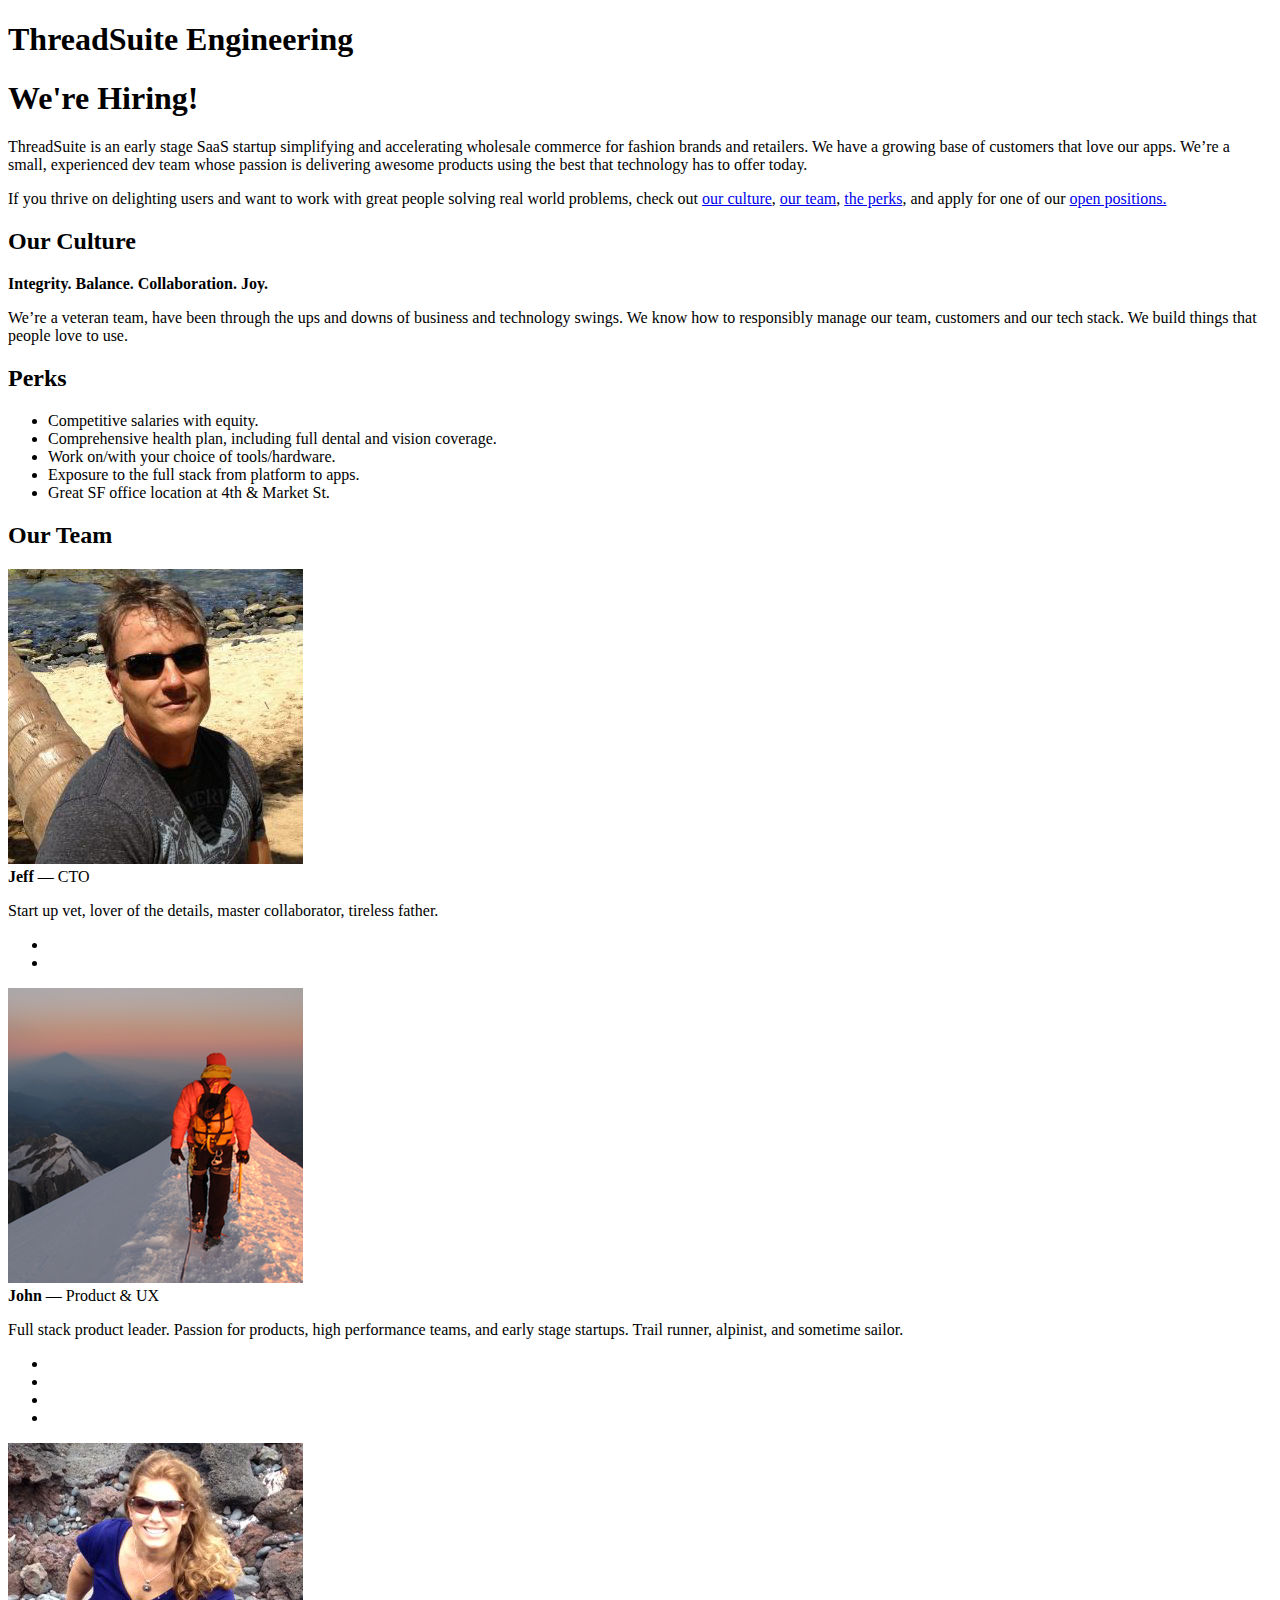
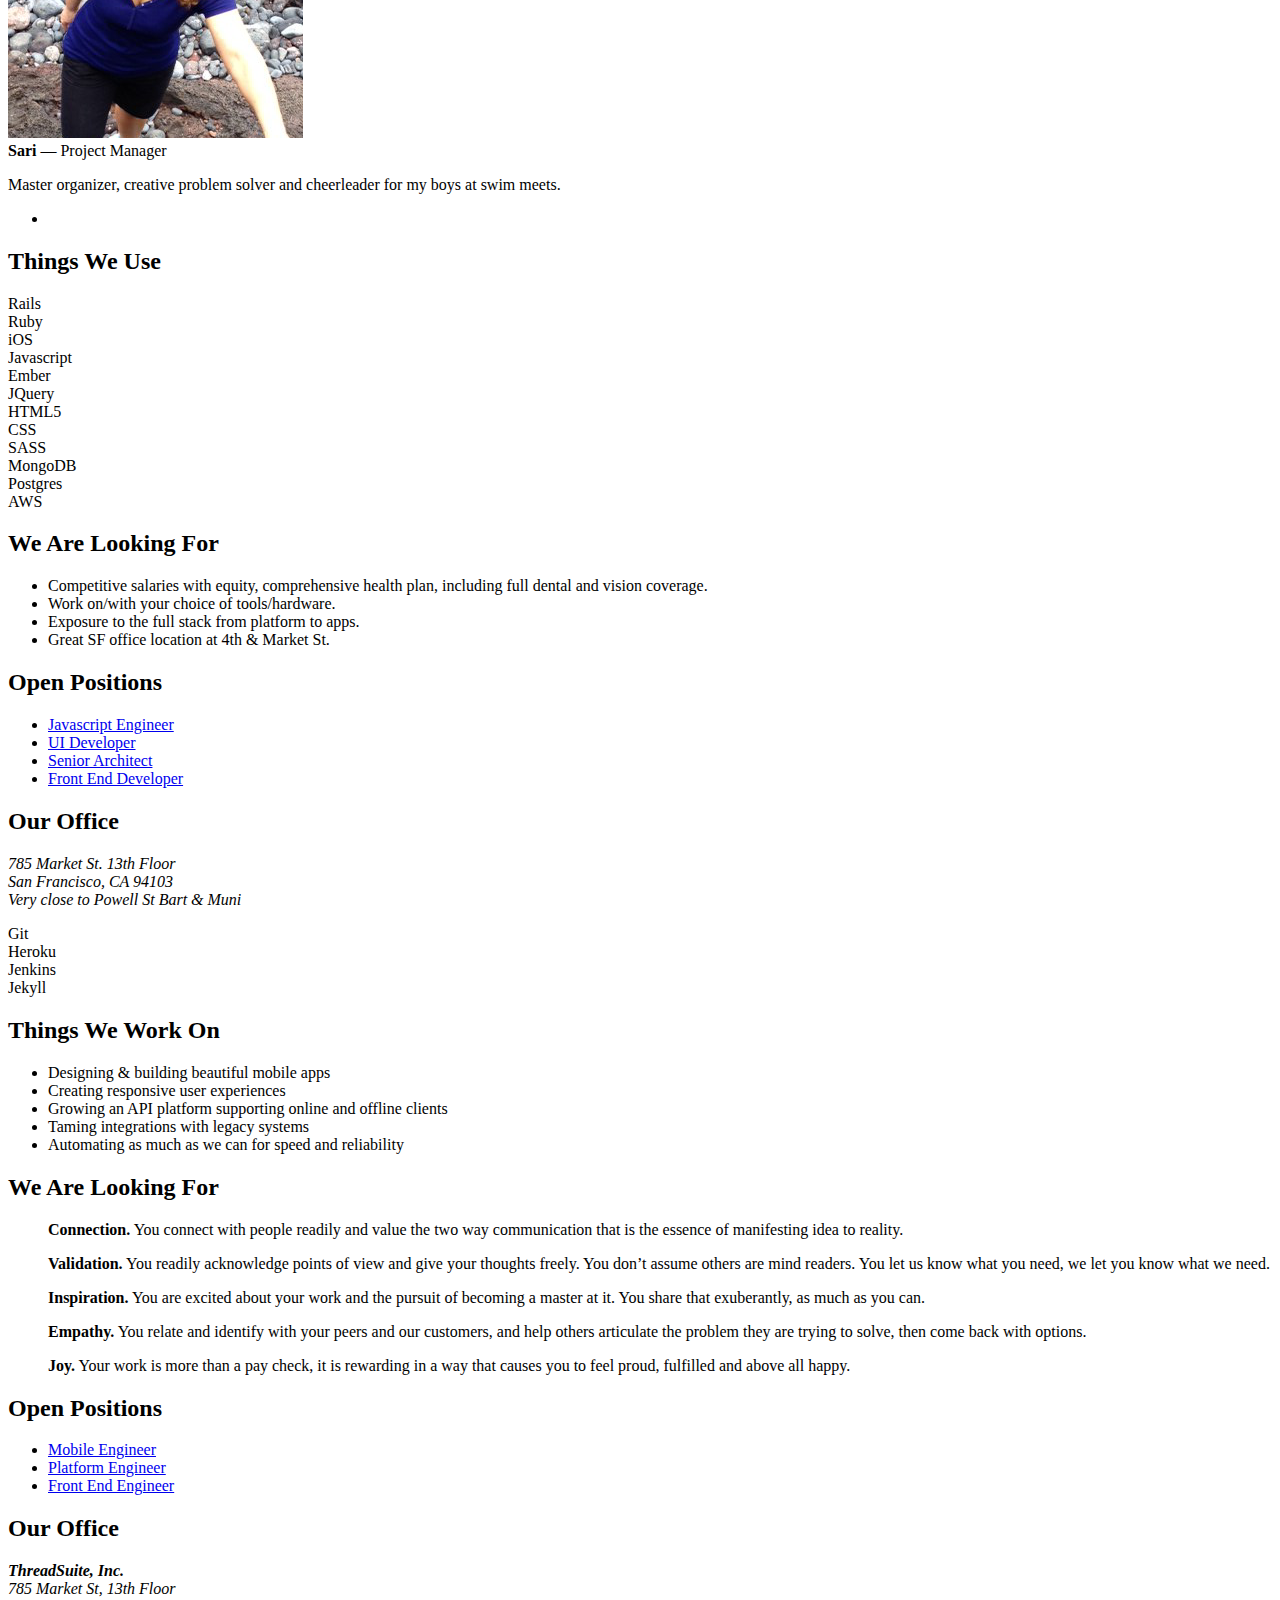
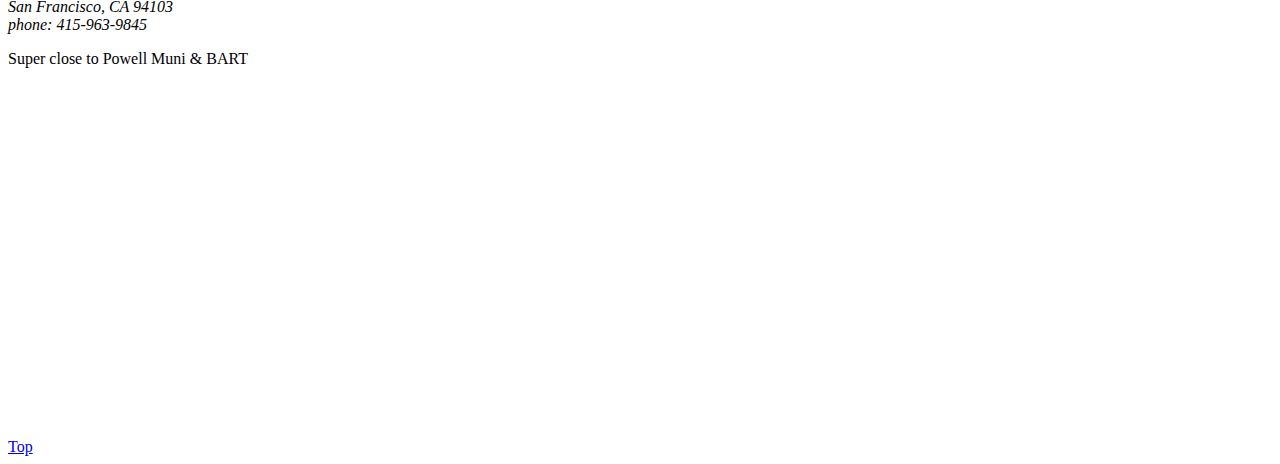
==== index.html @ 488aef94 "weirdness" ====
<!DOCTYPE html>
<!--[if lt IE 7]>      <html class="no-js lt-ie9 lt-ie8 lt-ie7"> <![endif]-->
<!--[if IE 7]>         <html class="no-js lt-ie9 lt-ie8"> <![endif]-->
<!--[if IE 8]>         <html class="no-js lt-ie9"> <![endif]-->
<!--[if gt IE 8]><!--> <html class="no-js"> <!--<![endif]-->
    <head>
        <meta charset="utf-8">
        <meta http-equiv="X-UA-Compatible" content="IE=edge,chrome=1">
    <title></title>
        <meta name="description" content="ThreadSuite is Hiring!">
        <meta name="viewport" content="width=device-width">
        <link rel="stylesheet" href="/webExamples/css/font-awesome.css">
        <link rel="stylesheet" href="/webExamples/css/normalize.min.css">
        <link rel="stylesheet" href="/webExamples/css/main.css">

        <!--[if lt IE 9]>
            <script src="//html5shiv.googlecode.com/svn/trunk/html5.js"></script>
            <script>window.html5 || document.write('<script src="js/vendor/html5shiv.js"><\/script>')</script>
        <![endif]-->
    </head>
    <body>
        <!--[if lt IE 7]>
            <p class="chromeframe">You are using an <strong>outdated</strong> browser. Please <a href="http://browsehappy.com/">upgrade your browser</a> or <a href="http://www.google.com/chromeframe/?redirect=true">activate Google Chrome Frame</a> to improve your experience.</p>
        <![endif]-->

        <div class="header-bg">
  <header class="wrapper clearfix">
        <h1 class="h2">ThreadSuite <span class="ts-blue">Engineering</span></h1>
  </header>
</div>


        <div class="weAreHiring">
  <section class="wrapper clearfix">
    <h1>We're Hiring!</h1>
    <p>ThreadSuite is an early stage SaaS startup simplifying and accelerating wholesale commerce for fashion brands and retailers. We have a growing base of customers that love our apps. We’re a small, experienced dev team whose passion is delivering awesome products using the best that technology has to offer today.</p>
    <p>If you thrive on delighting users and want to work with great people solving real world problems, check out <a class="whiteLink" href="#culture">our culture</a>, <a class="whiteLink" href="#team">our team</a>, <a class="whiteLink" href="#perks">the perks</a>, and apply for one of our <a class="whiteLink" href="#positions">open positions.</a></p>
  </section>
</div>


<div id="culture" class="ourCulture">
    <section class="wrapper clearfix">
        <h2>Our Culture</h2>

        <p><strong>Integrity. Balance. Collaboration. Joy.</strong></p>

        <p>We’re a veteran team, have been through the ups and downs of business and technology swings. We know how to responsibly manage our team, customers and our tech stack. We build things that people love to use.</p>
    </section>
</div>


<div id="perks" class="perks">
    <section class="wrapper clearfix">
        <h2>Perks</h2>

        <ul>
            <li>Competitive salaries with equity.</li>
            <li>Comprehensive health plan, including full dental and vision coverage.</li>
            <li>Work on/with your choice of tools/hardware.</li>
            <li>Exposure to the full stack from platform to apps.</li>
            <li>Great SF office location at 4th &amp; Market St.</li>
        </ul>

    </section>
</div>


<div id="team" class="ourTeam">
  <section class="wrapper clearfix">
    <h2>Our Team</h2>

    
    <article class="employee ">
      <div class="photo">
        <img class="member" src="img/jeff_A.png">
      </div>
      <div class="bio">
        <div class="bio-pad">
          <span><strong>Jeff</strong> &mdash; CTO</span>
          <p>Start up vet, lover of the details, master collaborator, tireless father.</p>
          <ul class="team-icon-list">
            
            <li class="team-icon-list-item"><a href=http://www.linkedin.com/in/jeffauston><i class="icon-linkedin-sign icon-3"></i></a></li>
            
            
            
            <li class="team-icon-list-item"><a href=https://twitter.com/threadsuite_tec><i class="icon-twitter-sign icon-3"></i></a></li>
            
            
          </ul>
        </div>
      </div>
    </article>

    
    <article class="employee ">
      <div class="photo">
        <img class="member" src="img/john_H.png">
      </div>
      <div class="bio">
        <div class="bio-pad">
          <span><strong>John</strong> &mdash; Product & UX</span>
          <p>Full stack product leader. Passion for products, high performance teams, and early stage startups. Trail runner, alpinist, and sometime sailor.</p>
          <ul class="team-icon-list">
            
            <li class="team-icon-list-item"><a href=http://www.linkedin.com/in/johnhornbaker><i class="icon-linkedin-sign icon-3"></i></a></li>
            
            
            <li class="team-icon-list-item"><a href=https://github.com/jh><i class="icon-github-sign icon-3"></i></a></li>
            
            
            <li class="team-icon-list-item"><a href=https://twitter.com/fullstackpm><i class="icon-twitter-sign icon-3"></i></a></li>
            
            
            <li class="team-icon-list-item"><a href=http://johnhornbaker.com/><i class="icon-external-link-sign icon-3"></i></a></li>
            
          </ul>
        </div>
      </div>
    </article>

    
    <article class="employee ">
      <div class="photo">
        <img class="member" src="img/sari_T.png">
      </div>
      <div class="bio">
        <div class="bio-pad">
          <span><strong>Sari</strong> &mdash; Project Manager</span>
          <p>Master organizer, creative problem solver and cheerleader for my boys at swim meets.</p>
          <ul class="team-icon-list">
            
            <li class="team-icon-list-item"><a href=http://www.linkedin.com/in/saritresser><i class="icon-linkedin-sign icon-3"></i></a></li>
          </ul>
        </div>
      </div>
    </article>
  </section>
</div>

<div class="thingsWeUse">
    <section class="wrapper clearfix">
        <h2>Things We Use</h2>

        <div class="tool-columns">
            Rails<br>
            Ruby<br>
            iOS<br>
            Javascript
        </div>
        <div class="tool-columns">
            Ember<br>
            JQuery<br>
            HTML5<br>
            CSS
        </div>
        <div class="tool-columns">
            SASS<br>
            MongoDB<br>
            Postgres<br>
            AWS
        </div>

        <div class="weAreLookingFor">
            <section class="wrapper clearfix">
                <h2>We Are Looking For</h2>

                <ul>
                    <li>Competitive salaries with equity, comprehensive health plan, including full dental and vision coverage.</li>
                    <li>Work on/with your choice of tools/hardware.</li>
                    <li>Exposure to the full stack from platform to apps.</li>
                    <li>Great SF office location at 4th &amp; Market St.</li>
                </ul>

            </section>
        </div>

        <div class="openPositions">
            <section class="wrapper clearfix">
                <h2>Open Positions</h2>
                <ul class="positionsList">

                
 
                    <li>
                        <a class="positionsLink" href="/webExamples/2011/07/09/Javascript_Engineer.html"> Javascript Engineer <i class="icon-circle-arrow-right icon-2"></i></a>
                    </li>
 
                
 
                    <li>
                        <a class="positionsLink" href="/webExamples/2011/06/05/UI_Developer.html"> UI Developer <i class="icon-circle-arrow-right icon-2"></i></a>
                    </li>
 
                
 
                    <li>
                        <a class="positionsLink" href="/webExamples/2010/10/01/Senior_Architect.html"> Senior Architect <i class="icon-circle-arrow-right icon-2"></i></a>
                    </li>
 
                
 
                    <li>
                        <a class="positionsLink" href="/webExamples/2010/03/04/Front_End_Developer.html"> Front End Developer <i class="icon-circle-arrow-right icon-2"></i></a>
                    </li>
 
                

                </ul>

            </section>
        </div>

        <div class="ourOffice">
            <section class="wrapper clearfix">
                <h2>Our Office</h2>

                <address>
                    <p>785 Market St. 13th Floor<br>
                    San Francisco, CA 94103<br><span class="address-dtl">Very close to Powell St Bart & Muni</span></p>
                </address>

            </section>

        <div class="tool-columns">
            Git<br>
            Heroku<br>
            Jenkins<br>
            Jekyll

        </div>

    </section>
</div>


<div class="thingsWeWorkOn">
  <section class="wrapper clearfix">
    <h2>Things We Work On</h2>
    <ul>
      <li>Designing &amp; building beautiful mobile apps</li>
      <li>Creating responsive user experiences</li>
      <li>Growing an API platform supporting online and offline clients</li>
      <li>Taming integrations with legacy systems</li>
      <li>Automating as much as we can for speed and reliability</li>
    </ul>
  </section>
</div>


<div id="positions" class="weAreLookingFor">
  <section class="wrapper clearfix">
    <h2>We Are Looking For</h2>
    <ul>
	    <p><b>Connection.</b> You connect with people readily and value the two way communication that is the essence of manifesting idea to reality.</p>
	    <p><b>Validation.</b> You readily acknowledge points of view and give your thoughts freely. You don’t assume others are mind readers. You let us know what you need, we let you know what we need.</p>
	    <p><b>Inspiration.</b> You are excited about your work and the pursuit of becoming a master at it. You share that exuberantly, as much as you can.</p>
	    <p><b>Empathy.</b> You relate and identify with your peers and our customers, and help others articulate the problem they are trying to solve, then come back with options.</p>
	    <p><b>Joy.</b> Your work is more than a pay check, it is rewarding in a way that causes you to feel proud, fulfilled and above all happy.</p>
    </ul>
  </section>
</div>

<div class="openPositions">
  <section class="wrapper clearfix">
    <h2>Open Positions</h2>
    <ul class="positionsList">
      
      <li><a class="positionsLink" href="/webExamples/2013/07/15/iOS_Developer.html"> Mobile Engineer <i class="icon-circle-arrow-right icon-2"></i></a></li>
      
      <li><a class="positionsLink" href="/webExamples/2013/07/15/Platform_Developer.html"> Platform Engineer <i class="icon-circle-arrow-right icon-2"></i></a></li>
      
      <li><a class="positionsLink" href="/webExamples/2013/07/15/Front_End_Developer.html"> Front End Engineer <i class="icon-circle-arrow-right icon-2"></i></a></li>
      
    </ul>
  </section>
</div>


<div class="ourOffice">
  <section class="wrapper clearfix">
    <h2>Our Office</h2>
    <address>
      <strong>ThreadSuite, Inc.</strong><br>
      785 Market St, 13th Floor<br>
      San Francisco, CA 94103<br>
      phone: 415-963-9845
    </address>
    <p class="address-dtl">Super close to Powell Muni &amp; BART</p>
  </section>
</div>

<aside>
  <iframe style="border:0;outline:0;width:100%;height:350px" height="350" src="http://maps.google.com/maps?f=q&amp;source=s_q&amp;hl=en&amp;geocode=&amp;q=785+Market+Street,+San+Francisco,+CA&amp;aq=1&amp;oq=785+market+st&amp;sll=38.116707,-122.277041&amp;sspn=0.21933,0.33783&amp;ie=UTF8&amp;hq=&amp;hnear=785+Market+St,+San+Francisco,+California+94102&amp;ll=37.786854,-122.405341&amp;spn=0.02754,0.042229&amp;t=m&amp;z=14&amp;output=embed&amp;iwloc=near"></iframe>
</aside>

        <div class="footer-container">
            <footer class="wrapper">
                <a href="#top"><i class="icon-circle-arrow-up"></i> Top</a>
            </footer>
        </div>

        <script src="//ajax.googleapis.com/ajax/libs/jquery/1.9.1/jquery.min.js"></script>
        <script>window.jQuery || document.write('<script src="/webExamples/js/vendor/jquery-1.9.1.min.js"><\/script>')</script>

        <script src="/webExamples/js/main.js"></script>

        <script>
  var _gaq=[['_setAccount','UA-XXXXX-X'],['_trackPageview']];
  (function(d,t){var g=d.createElement(t),s=d.getElementsByTagName(t)[0];
  g.src=('https:'==location.protocol?'//ssl':'//www')+'.google-analytics.com/ga.js';
  s.parentNode.insertBefore(g,s)}(document,'script'));
</script>

    </body>
</html>
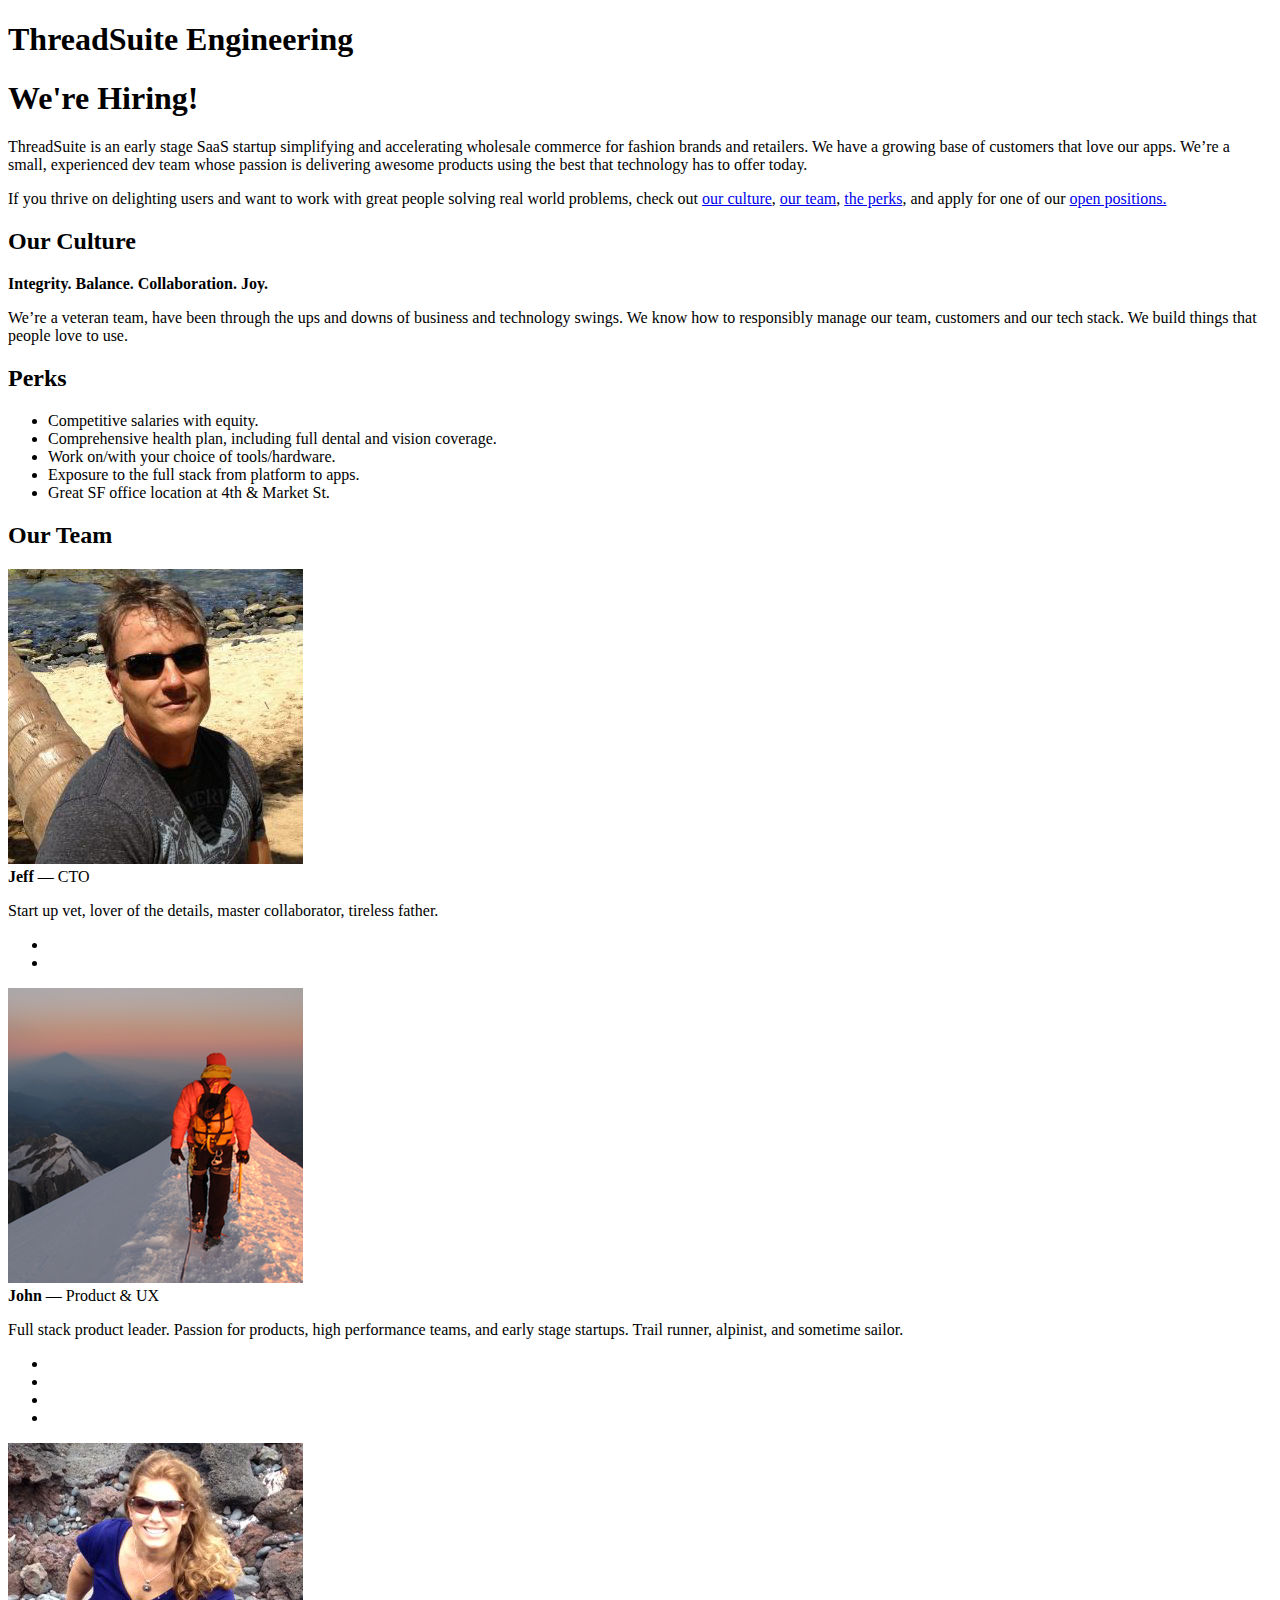
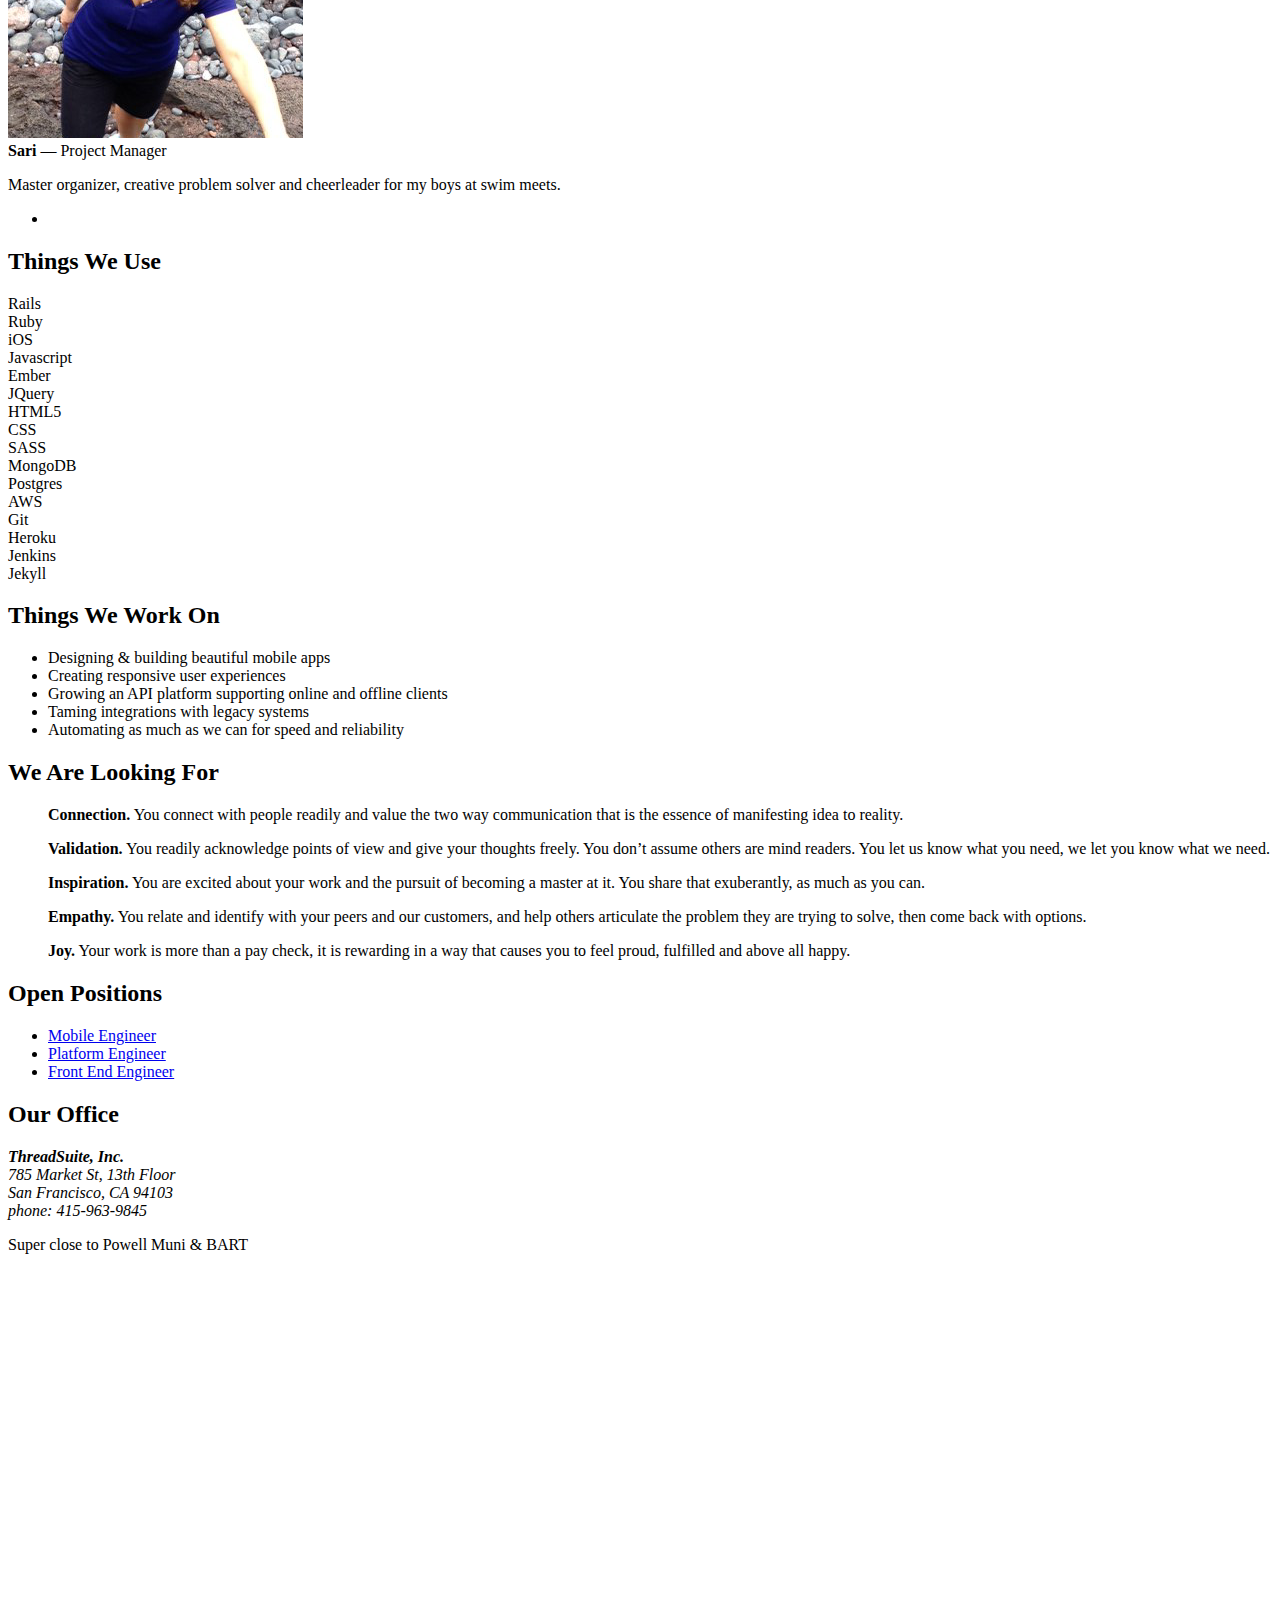
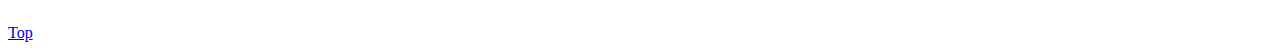
==== commit 579cfaf3: "overwrite accidental merge" ====
--- a/index.html
+++ b/index.html
@@ -132,12 +132,20 @@
           <ul class="team-icon-list">
             
             <li class="team-icon-list-item"><a href=http://www.linkedin.com/in/saritresser><i class="icon-linkedin-sign icon-3"></i></a></li>
+            
+            
+            
+            
           </ul>
         </div>
       </div>
     </article>
-  </section>
-</div>
+
+    
+
+  </section>
+</div>
+
 
 <div class="thingsWeUse">
     <section class="wrapper clearfix">
@@ -161,74 +169,11 @@
             Postgres<br>
             AWS
         </div>
-
-        <div class="weAreLookingFor">
-            <section class="wrapper clearfix">
-                <h2>We Are Looking For</h2>
-
-                <ul>
-                    <li>Competitive salaries with equity, comprehensive health plan, including full dental and vision coverage.</li>
-                    <li>Work on/with your choice of tools/hardware.</li>
-                    <li>Exposure to the full stack from platform to apps.</li>
-                    <li>Great SF office location at 4th &amp; Market St.</li>
-                </ul>
-
-            </section>
-        </div>
-
-        <div class="openPositions">
-            <section class="wrapper clearfix">
-                <h2>Open Positions</h2>
-                <ul class="positionsList">
-
-                
- 
-                    <li>
-                        <a class="positionsLink" href="/webExamples/2011/07/09/Javascript_Engineer.html"> Javascript Engineer <i class="icon-circle-arrow-right icon-2"></i></a>
-                    </li>
- 
-                
- 
-                    <li>
-                        <a class="positionsLink" href="/webExamples/2011/06/05/UI_Developer.html"> UI Developer <i class="icon-circle-arrow-right icon-2"></i></a>
-                    </li>
- 
-                
- 
-                    <li>
-                        <a class="positionsLink" href="/webExamples/2010/10/01/Senior_Architect.html"> Senior Architect <i class="icon-circle-arrow-right icon-2"></i></a>
-                    </li>
- 
-                
- 
-                    <li>
-                        <a class="positionsLink" href="/webExamples/2010/03/04/Front_End_Developer.html"> Front End Developer <i class="icon-circle-arrow-right icon-2"></i></a>
-                    </li>
- 
-                
-
-                </ul>
-
-            </section>
-        </div>
-
-        <div class="ourOffice">
-            <section class="wrapper clearfix">
-                <h2>Our Office</h2>
-
-                <address>
-                    <p>785 Market St. 13th Floor<br>
-                    San Francisco, CA 94103<br><span class="address-dtl">Very close to Powell St Bart & Muni</span></p>
-                </address>
-
-            </section>
-
         <div class="tool-columns">
             Git<br>
             Heroku<br>
             Jenkins<br>
             Jekyll
-
         </div>
 
     </section>
@@ -253,11 +198,11 @@
   <section class="wrapper clearfix">
     <h2>We Are Looking For</h2>
     <ul>
-	    <p><b>Connection.</b> You connect with people readily and value the two way communication that is the essence of manifesting idea to reality.</p>
-	    <p><b>Validation.</b> You readily acknowledge points of view and give your thoughts freely. You don’t assume others are mind readers. You let us know what you need, we let you know what we need.</p>
-	    <p><b>Inspiration.</b> You are excited about your work and the pursuit of becoming a master at it. You share that exuberantly, as much as you can.</p>
-	    <p><b>Empathy.</b> You relate and identify with your peers and our customers, and help others articulate the problem they are trying to solve, then come back with options.</p>
-	    <p><b>Joy.</b> Your work is more than a pay check, it is rewarding in a way that causes you to feel proud, fulfilled and above all happy.</p>
+      <p><b>Connection.</b> You connect with people readily and value the two way communication that is the essence of manifesting idea to reality.</p>
+      <p><b>Validation.</b> You readily acknowledge points of view and give your thoughts freely. You don’t assume others are mind readers. You let us know what you need, we let you know what we need.</p>
+      <p><b>Inspiration.</b> You are excited about your work and the pursuit of becoming a master at it. You share that exuberantly, as much as you can.</p>
+      <p><b>Empathy.</b> You relate and identify with your peers and our customers, and help others articulate the problem they are trying to solve, then come back with options.</p>
+      <p><b>Joy.</b> Your work is more than a pay check, it is rewarding in a way that causes you to feel proud, fulfilled and above all happy.</p>
     </ul>
   </section>
 </div>
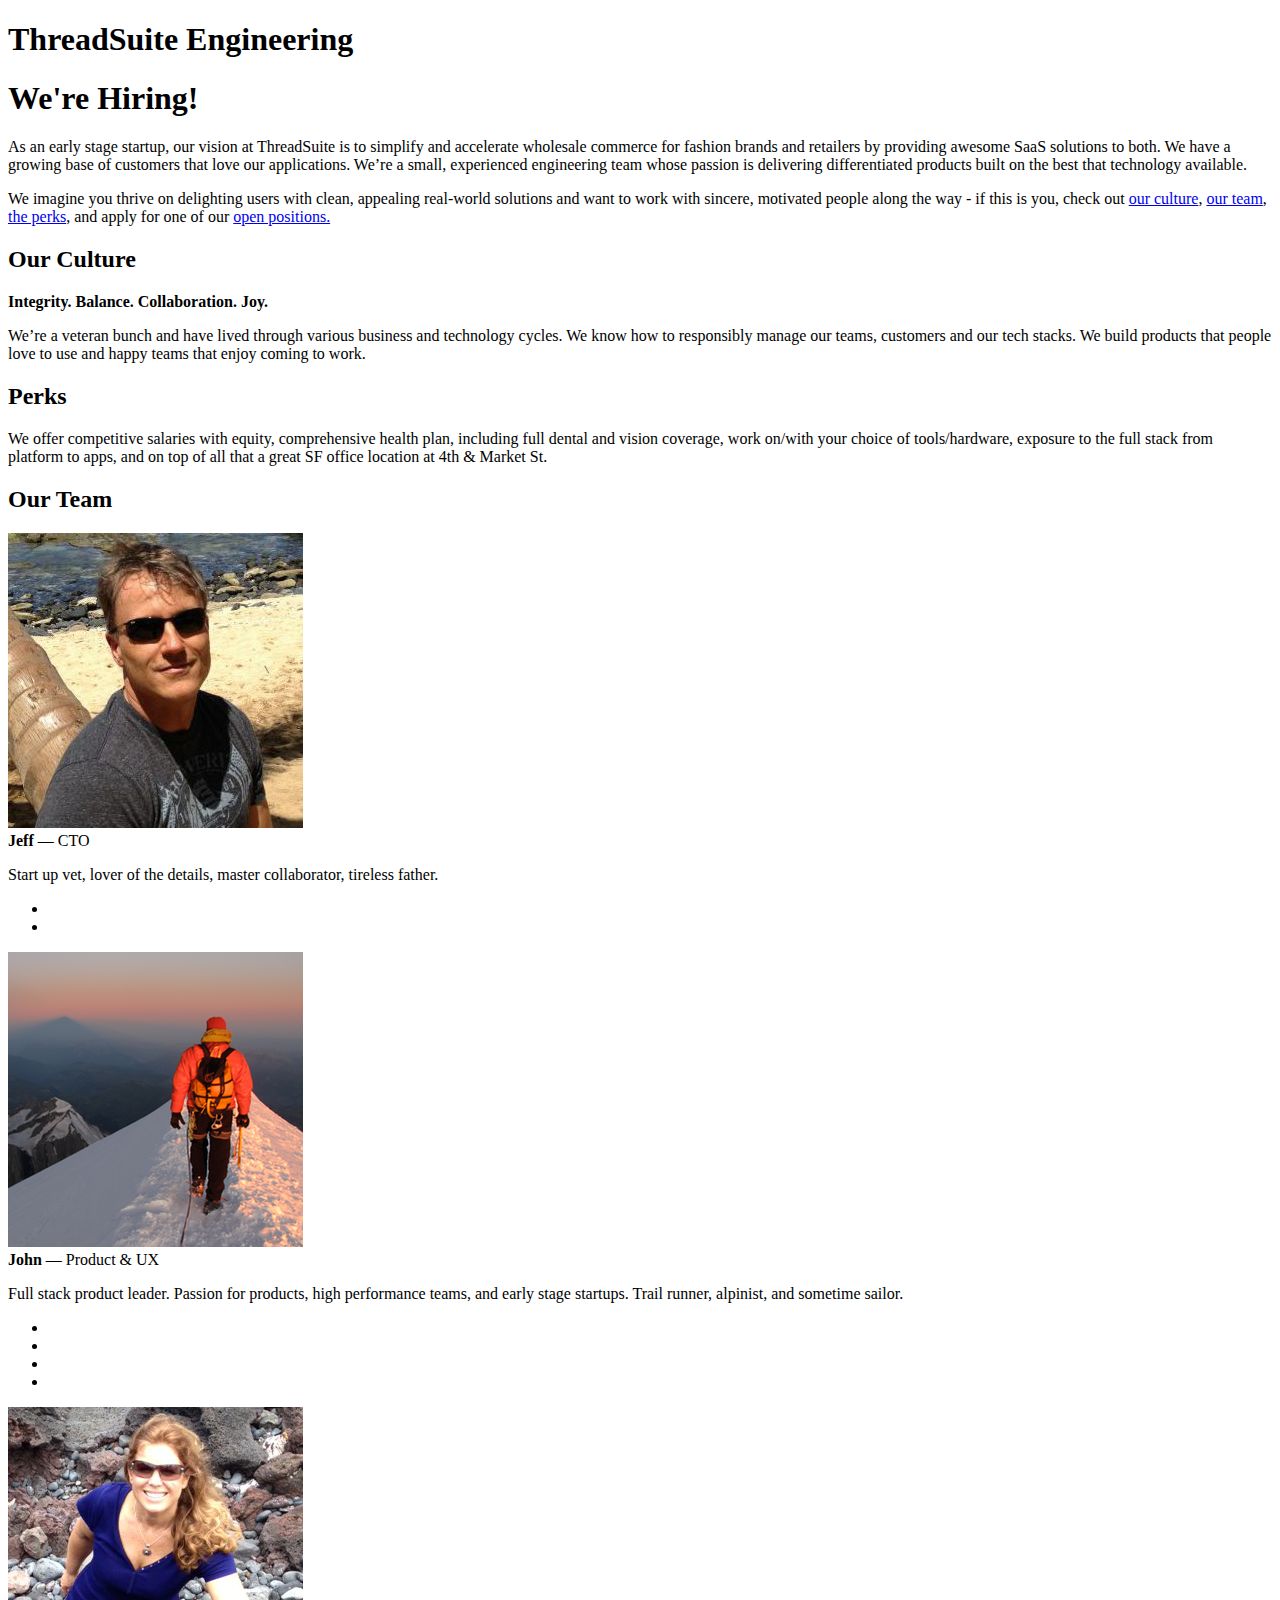
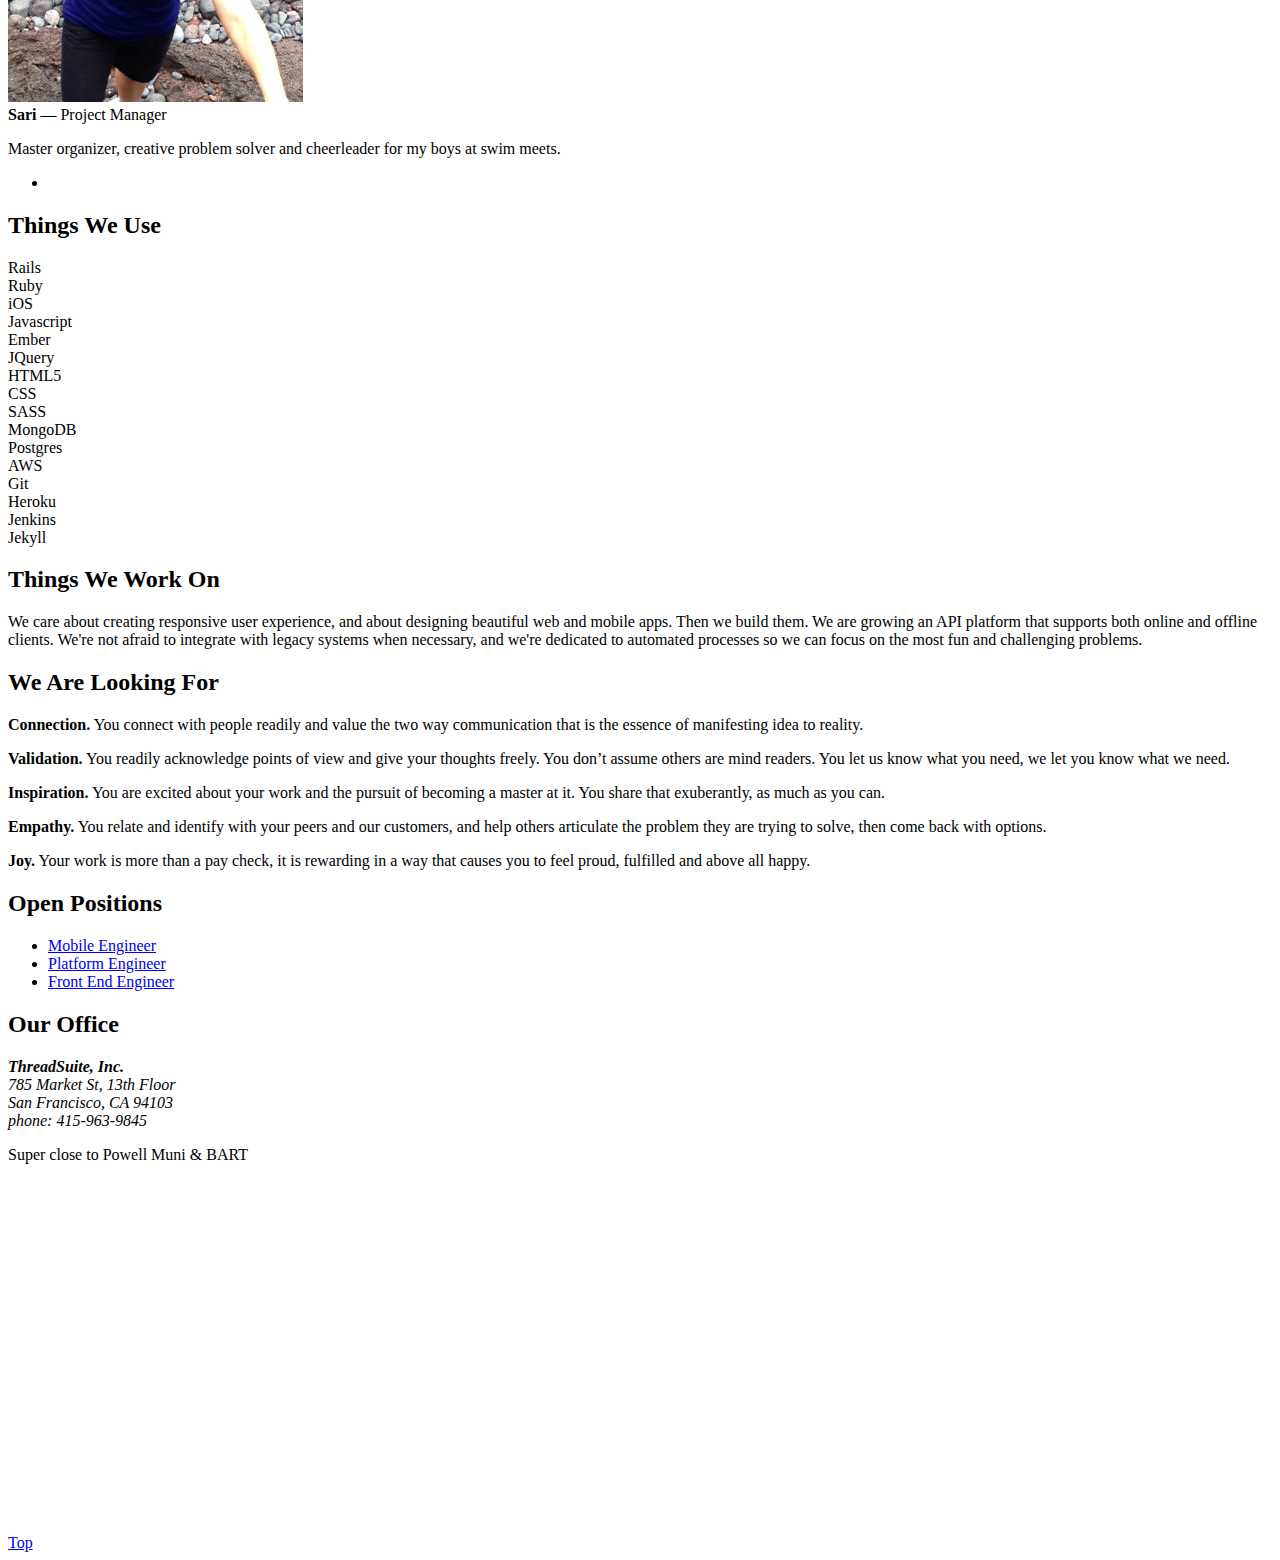
==== commit 1d032ff4: "Jeff Changes … missed a few..." ====
--- a/index.html
+++ b/index.html
@@ -33,8 +33,8 @@
         <div class="weAreHiring">
   <section class="wrapper clearfix">
     <h1>We're Hiring!</h1>
-    <p>ThreadSuite is an early stage SaaS startup simplifying and accelerating wholesale commerce for fashion brands and retailers. We have a growing base of customers that love our apps. We’re a small, experienced dev team whose passion is delivering awesome products using the best that technology has to offer today.</p>
-    <p>If you thrive on delighting users and want to work with great people solving real world problems, check out <a class="whiteLink" href="#culture">our culture</a>, <a class="whiteLink" href="#team">our team</a>, <a class="whiteLink" href="#perks">the perks</a>, and apply for one of our <a class="whiteLink" href="#positions">open positions.</a></p>
+    <p>As an early stage startup, our vision at ThreadSuite is to simplify and accelerate wholesale commerce for fashion brands and retailers by providing awesome SaaS solutions to both. We have a growing base of customers that love our applications. We’re a small, experienced engineering team whose passion is delivering differentiated products built on the best that technology available.</p>
+    <p>We imagine you thrive on delighting users with clean, appealing real-world solutions and want to work with sincere, motivated people along the way - if this is you, check out <a class="whiteLink" href="#culture">our culture</a>, <a class="whiteLink" href="#team">our team</a>, <a class="whiteLink" href="#perks">the perks</a>, and apply for one of our <a class="whiteLink" href="#positions">open positions.</a></p>
   </section>
 </div>
 
@@ -45,7 +45,7 @@
 
         <p><strong>Integrity. Balance. Collaboration. Joy.</strong></p>
 
-        <p>We’re a veteran team, have been through the ups and downs of business and technology swings. We know how to responsibly manage our team, customers and our tech stack. We build things that people love to use.</p>
+        <p>We’re a veteran bunch and have lived through various business and technology cycles. We know how to responsibly manage our teams, customers and our tech stacks. We build products that people love to use and happy teams that enjoy coming to work.</p>
     </section>
 </div>
 
@@ -54,13 +54,8 @@
     <section class="wrapper clearfix">
         <h2>Perks</h2>
 
-        <ul>
-            <li>Competitive salaries with equity.</li>
-            <li>Comprehensive health plan, including full dental and vision coverage.</li>
-            <li>Work on/with your choice of tools/hardware.</li>
-            <li>Exposure to the full stack from platform to apps.</li>
-            <li>Great SF office location at 4th &amp; Market St.</li>
-        </ul>
+        <p>We offer competitive salaries with equity, comprehensive health plan, including full dental and vision coverage, work on/with your choice of tools/hardware, exposure to the full stack from platform to apps, and on top of all that a great SF office location at 4th &amp; Market St.
+        </p>
 
     </section>
 </div>
@@ -182,14 +177,8 @@
 
 <div class="thingsWeWorkOn">
   <section class="wrapper clearfix">
-    <h2>Things We Work On</h2>
-    <ul>
-      <li>Designing &amp; building beautiful mobile apps</li>
-      <li>Creating responsive user experiences</li>
-      <li>Growing an API platform supporting online and offline clients</li>
-      <li>Taming integrations with legacy systems</li>
-      <li>Automating as much as we can for speed and reliability</li>
-    </ul>
+  <h2>Things We Work On</h2>
+  <p> We care about creating responsive user experience, and about designing beautiful web and mobile apps. Then we build them. We are growing an API platform that supports both online and offline clients. We're not afraid to integrate with legacy systems when necessary, and we're dedicated to automated processes so we can focus on the most fun and challenging problems.<p>
   </section>
 </div>
 
@@ -197,13 +186,13 @@
 <div id="positions" class="weAreLookingFor">
   <section class="wrapper clearfix">
     <h2>We Are Looking For</h2>
-    <ul>
+    <p>
       <p><b>Connection.</b> You connect with people readily and value the two way communication that is the essence of manifesting idea to reality.</p>
       <p><b>Validation.</b> You readily acknowledge points of view and give your thoughts freely. You don’t assume others are mind readers. You let us know what you need, we let you know what we need.</p>
       <p><b>Inspiration.</b> You are excited about your work and the pursuit of becoming a master at it. You share that exuberantly, as much as you can.</p>
       <p><b>Empathy.</b> You relate and identify with your peers and our customers, and help others articulate the problem they are trying to solve, then come back with options.</p>
       <p><b>Joy.</b> Your work is more than a pay check, it is rewarding in a way that causes you to feel proud, fulfilled and above all happy.</p>
-    </ul>
+    </p>
   </section>
 </div>
 
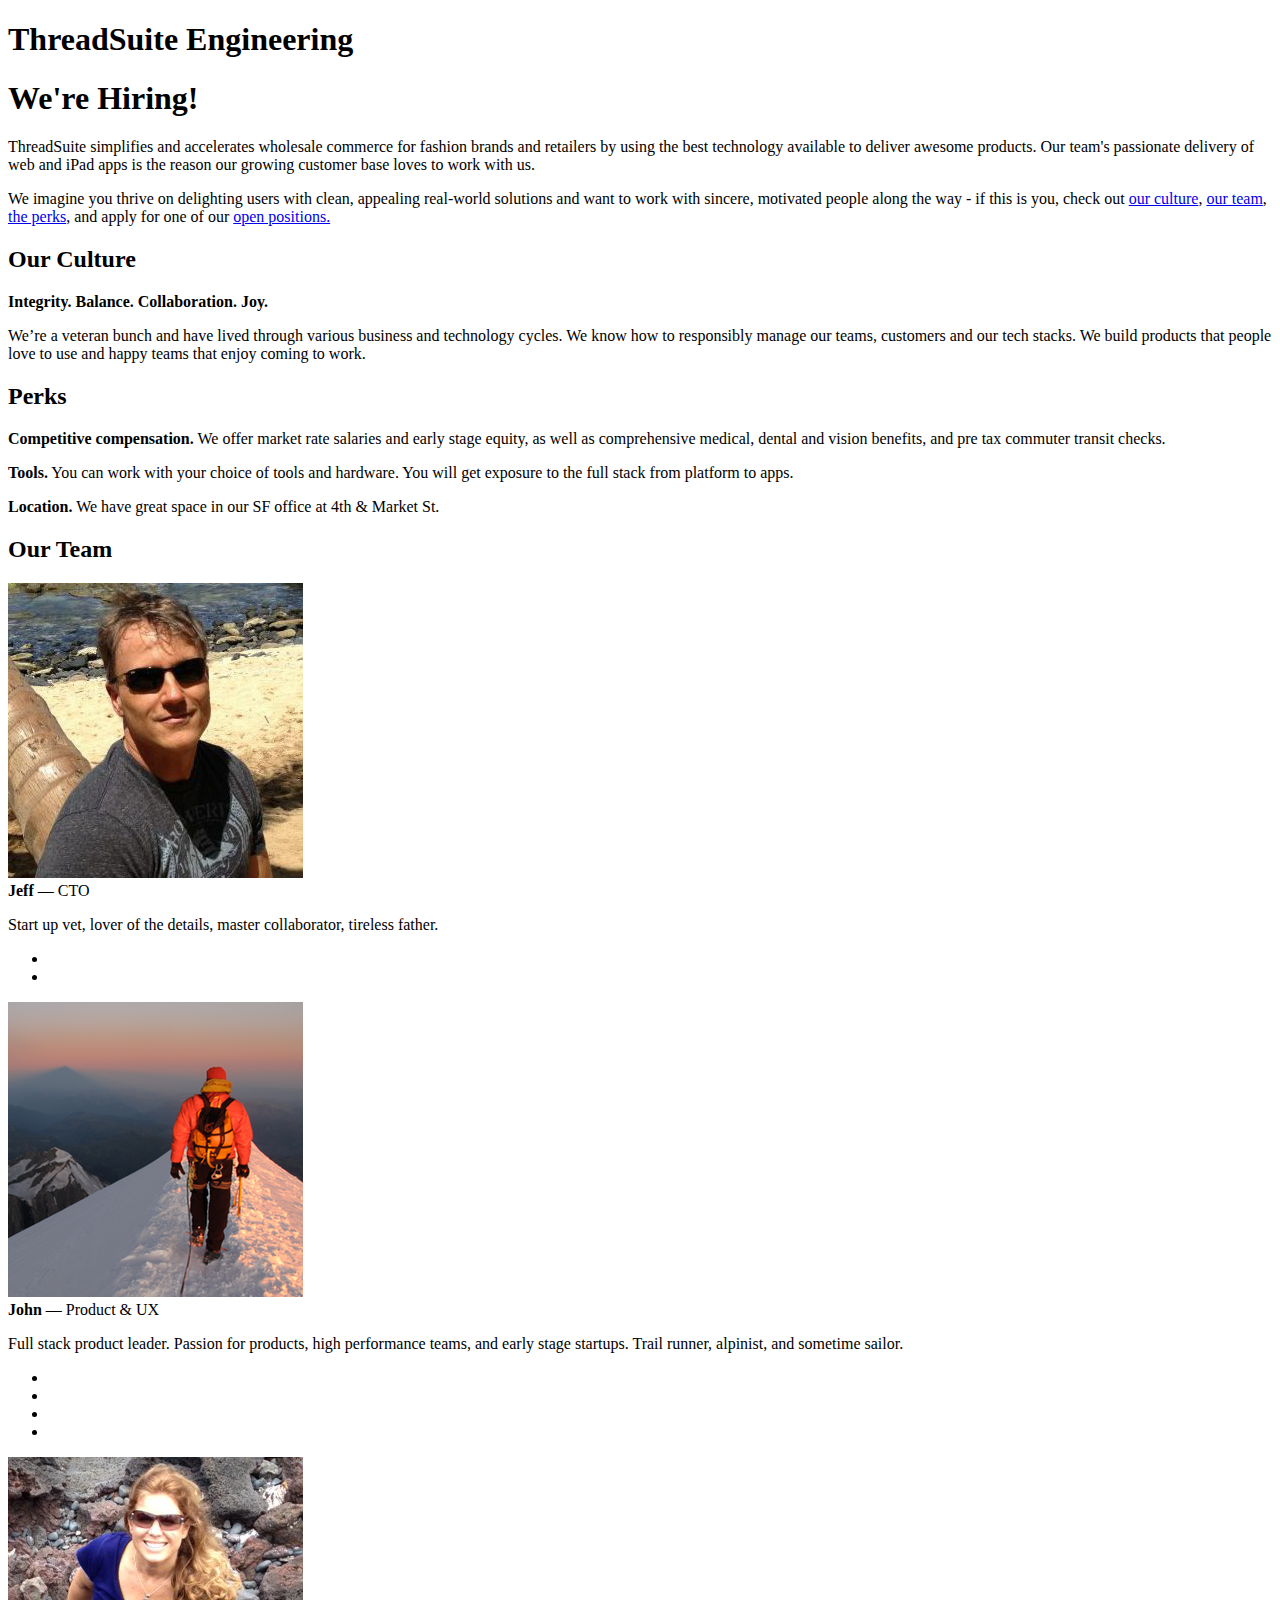
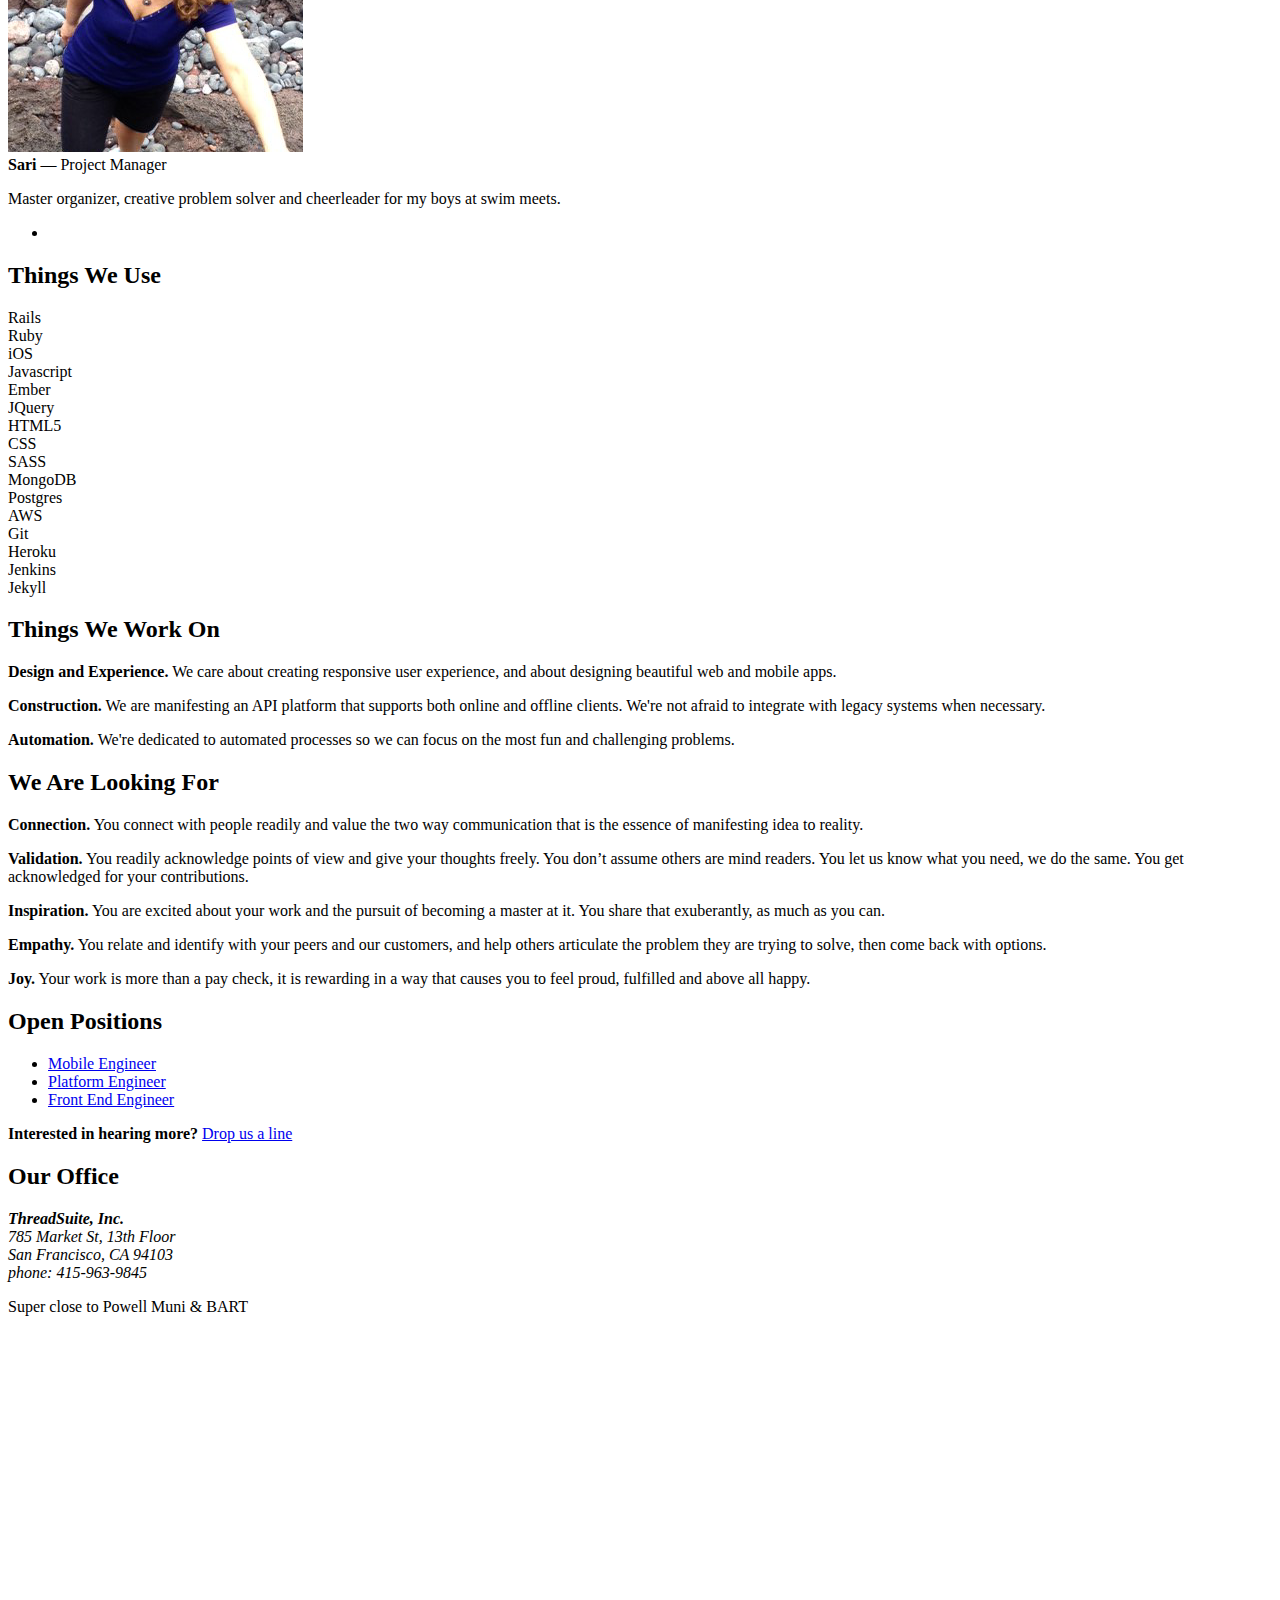
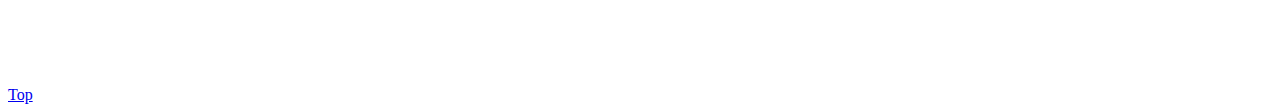
==== commit c1faf2bd: "Updates from Jeff" ====
--- a/index.html
+++ b/index.html
@@ -32,8 +32,8 @@
 
         <div class="weAreHiring">
   <section class="wrapper clearfix">
-    <h1>We're Hiring!</h1>
-    <p>As an early stage startup, our vision at ThreadSuite is to simplify and accelerate wholesale commerce for fashion brands and retailers by providing awesome SaaS solutions to both. We have a growing base of customers that love our applications. We’re a small, experienced engineering team whose passion is delivering differentiated products built on the best that technology available.</p>
+  <h1>We're Hiring!</h1>
+  <p>ThreadSuite simplifies and accelerates wholesale commerce for fashion brands and retailers by using the best technology available to deliver awesome products. Our team's passionate delivery of web and iPad apps is the reason our growing customer base loves to work with us.</p> 
     <p>We imagine you thrive on delighting users with clean, appealing real-world solutions and want to work with sincere, motivated people along the way - if this is you, check out <a class="whiteLink" href="#culture">our culture</a>, <a class="whiteLink" href="#team">our team</a>, <a class="whiteLink" href="#perks">the perks</a>, and apply for one of our <a class="whiteLink" href="#positions">open positions.</a></p>
   </section>
 </div>
@@ -54,7 +54,9 @@
     <section class="wrapper clearfix">
         <h2>Perks</h2>
 
-        <p>We offer competitive salaries with equity, comprehensive health plan, including full dental and vision coverage, work on/with your choice of tools/hardware, exposure to the full stack from platform to apps, and on top of all that a great SF office location at 4th &amp; Market St.
+	<p><b>Competitive compensation.</b> We offer market rate salaries and early stage equity, as well as comprehensive medical, dental and vision benefits, and pre tax commuter transit checks.</p>
+	<p><b>Tools.</b> You can work with your choice of tools and hardware. You will get exposure to the full stack from platform to apps.</p> 
+	<p><b>Location.</b> We have great space in our SF office at 4th &amp; Market St.</p>
         </p>
 
     </section>
@@ -178,7 +180,9 @@
 <div class="thingsWeWorkOn">
   <section class="wrapper clearfix">
   <h2>Things We Work On</h2>
-  <p> We care about creating responsive user experience, and about designing beautiful web and mobile apps. Then we build them. We are growing an API platform that supports both online and offline clients. We're not afraid to integrate with legacy systems when necessary, and we're dedicated to automated processes so we can focus on the most fun and challenging problems.<p>
+  <p><b>Design and Experience.</b> We care about creating responsive user experience, and about designing beautiful web and mobile apps.</p>
+  <p><b>Construction.</b> We are manifesting an API platform that supports both online and offline clients. We're not afraid to integrate with legacy systems when necessary.</p> 
+  <p><b>Automation. </b> We're dedicated to automated processes so we can focus on the most fun and challenging problems.<p>
   </section>
 </div>
 
@@ -187,11 +191,11 @@
   <section class="wrapper clearfix">
     <h2>We Are Looking For</h2>
     <p>
-      <p><b>Connection.</b> You connect with people readily and value the two way communication that is the essence of manifesting idea to reality.</p>
-      <p><b>Validation.</b> You readily acknowledge points of view and give your thoughts freely. You don’t assume others are mind readers. You let us know what you need, we let you know what we need.</p>
-      <p><b>Inspiration.</b> You are excited about your work and the pursuit of becoming a master at it. You share that exuberantly, as much as you can.</p>
-      <p><b>Empathy.</b> You relate and identify with your peers and our customers, and help others articulate the problem they are trying to solve, then come back with options.</p>
-      <p><b>Joy.</b> Your work is more than a pay check, it is rewarding in a way that causes you to feel proud, fulfilled and above all happy.</p>
+	    <p><b>Connection.</b> You connect with people readily and value the two way communication that is the essence of manifesting idea to reality.</p>
+	    <p><b>Validation.</b> You readily acknowledge points of view and give your thoughts freely. You don’t assume others are mind readers. You let us know what you need, we do the same. You get acknowledged for your contributions.</p> 
+	    <p><b>Inspiration.</b> You are excited about your work and the pursuit of becoming a master at it. You share that exuberantly, as much as you can.</p>
+	    <p><b>Empathy.</b> You relate and identify with your peers and our customers, and help others articulate the problem they are trying to solve, then come back with options.</p>
+	    <p><b>Joy.</b> Your work is more than a pay check, it is rewarding in a way that causes you to feel proud, fulfilled and above all happy.</p>
     </p>
   </section>
 </div>
@@ -208,6 +212,8 @@
       <li><a class="positionsLink" href="/webExamples/2013/07/15/Front_End_Developer.html"> Front End Engineer <i class="icon-circle-arrow-right icon-2"></i></a></li>
       
     </ul>
+    <p><b>Interested in hearing more?</b> <a class="whitelink positionsButton" href="mailto:work@threadsuite.com" title="Drop us a line at work@threadsuite.com">Drop us a line</a>
+    </p>
   </section>
 </div>
 
@@ -229,6 +235,8 @@
   <iframe style="border:0;outline:0;width:100%;height:350px" height="350" src="http://maps.google.com/maps?f=q&amp;source=s_q&amp;hl=en&amp;geocode=&amp;q=785+Market+Street,+San+Francisco,+CA&amp;aq=1&amp;oq=785+market+st&amp;sll=38.116707,-122.277041&amp;sspn=0.21933,0.33783&amp;ie=UTF8&amp;hq=&amp;hnear=785+Market+St,+San+Francisco,+California+94102&amp;ll=37.786854,-122.405341&amp;spn=0.02754,0.042229&amp;t=m&amp;z=14&amp;output=embed&amp;iwloc=near"></iframe>
 </aside>
 
+
+
         <div class="footer-container">
             <footer class="wrapper">
                 <a href="#top"><i class="icon-circle-arrow-up"></i> Top</a>
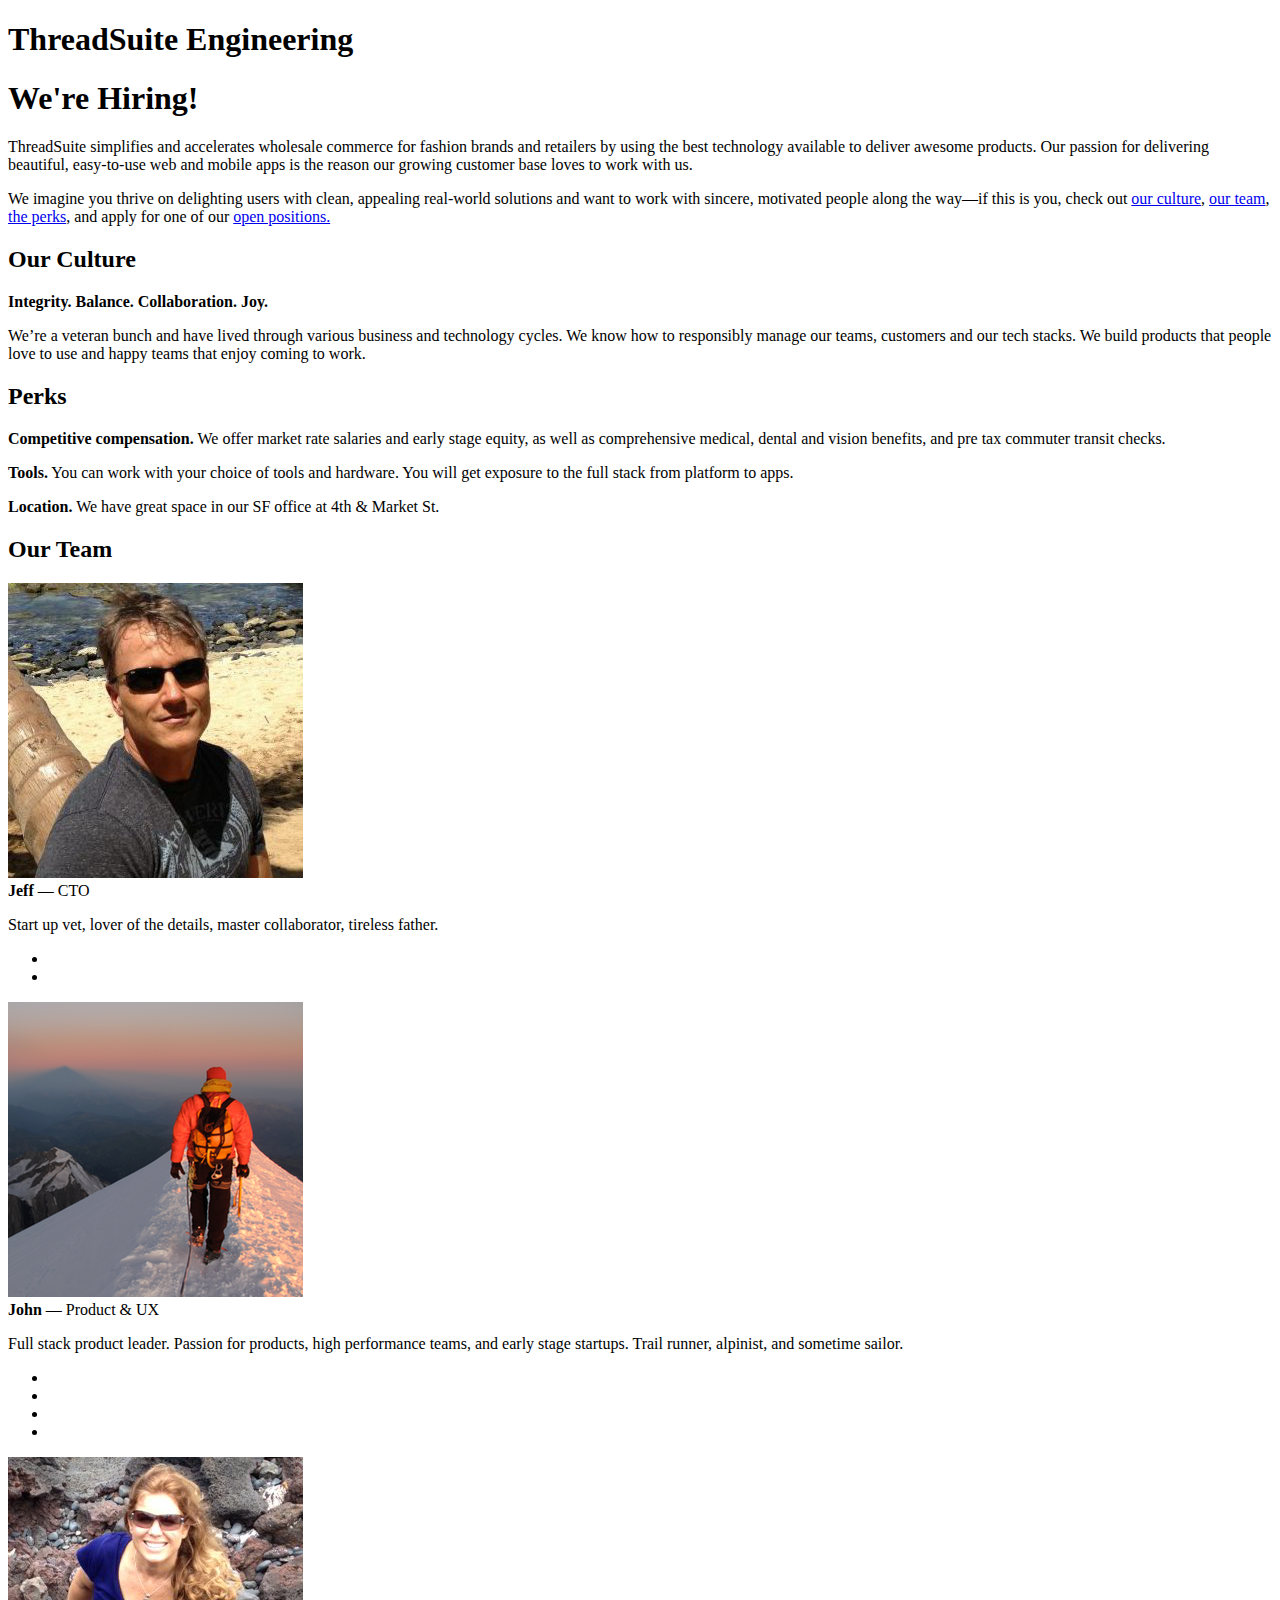
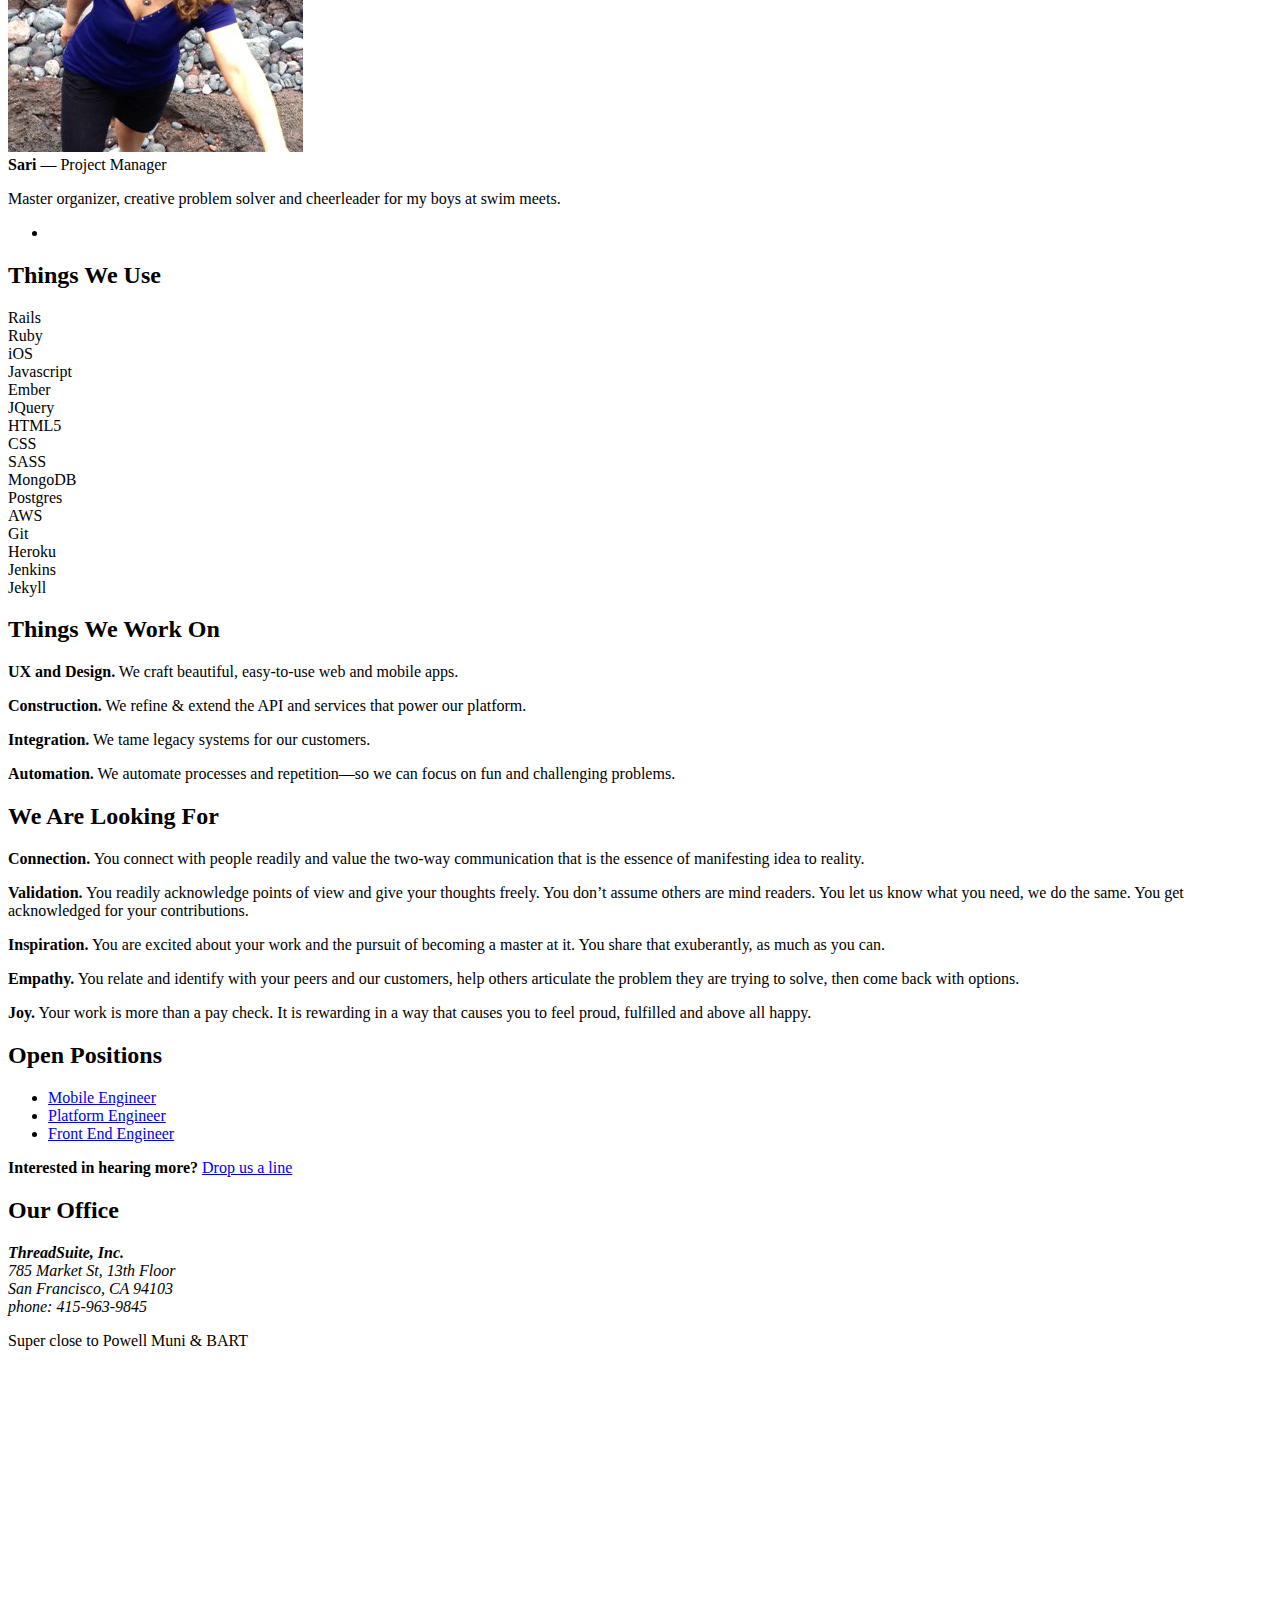
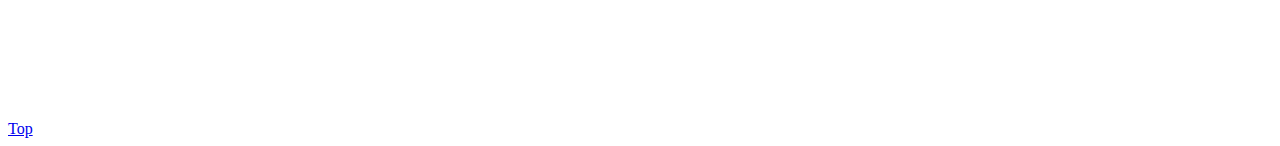
==== commit 0c611f54: "Syncing with Changes from TS" ====
--- a/index.html
+++ b/index.html
@@ -32,9 +32,9 @@
 
         <div class="weAreHiring">
   <section class="wrapper clearfix">
-  <h1>We're Hiring!</h1>
-  <p>ThreadSuite simplifies and accelerates wholesale commerce for fashion brands and retailers by using the best technology available to deliver awesome products. Our team's passionate delivery of web and iPad apps is the reason our growing customer base loves to work with us.</p> 
-    <p>We imagine you thrive on delighting users with clean, appealing real-world solutions and want to work with sincere, motivated people along the way - if this is you, check out <a class="whiteLink" href="#culture">our culture</a>, <a class="whiteLink" href="#team">our team</a>, <a class="whiteLink" href="#perks">the perks</a>, and apply for one of our <a class="whiteLink" href="#positions">open positions.</a></p>
+    <h1>We're Hiring!</h1>
+    <p>ThreadSuite simplifies and accelerates wholesale commerce for fashion brands and retailers by using the best technology available to deliver awesome products. Our passion for delivering beautiful, easy-to-use web and mobile apps is the reason our growing customer base loves to work with us.</p>
+    <p>We imagine you thrive on delighting users with clean, appealing real-world solutions and want to work with sincere, motivated people along the way&mdash;if this is you, check out <a class="whiteLink" href="#culture">our culture</a>, <a class="whiteLink" href="#team">our team</a>, <a class="whiteLink" href="#perks">the perks</a>, and apply for one of our <a class="whiteLink" href="#positions">open positions.</a></p>
   </section>
 </div>
 
@@ -180,9 +180,10 @@
 <div class="thingsWeWorkOn">
   <section class="wrapper clearfix">
   <h2>Things We Work On</h2>
-  <p><b>Design and Experience.</b> We care about creating responsive user experience, and about designing beautiful web and mobile apps.</p>
-  <p><b>Construction.</b> We are manifesting an API platform that supports both online and offline clients. We're not afraid to integrate with legacy systems when necessary.</p> 
-  <p><b>Automation. </b> We're dedicated to automated processes so we can focus on the most fun and challenging problems.<p>
+  <p><strong>UX and Design.</strong> We craft beautiful, easy-to-use web and mobile apps.</p>
+  <p><strong>Construction.</strong> We refine &amp; extend the API and services that power our platform.</p>
+  <p><strong>Integration.</strong> We tame legacy systems for our customers.</p> 
+  <p><strong>Automation.</strong> We automate processes and repetition&mdash;so we can focus on fun and challenging problems.<p>
   </section>
 </div>
 
@@ -190,13 +191,11 @@
 <div id="positions" class="weAreLookingFor">
   <section class="wrapper clearfix">
     <h2>We Are Looking For</h2>
-    <p>
-	    <p><b>Connection.</b> You connect with people readily and value the two way communication that is the essence of manifesting idea to reality.</p>
-	    <p><b>Validation.</b> You readily acknowledge points of view and give your thoughts freely. You don’t assume others are mind readers. You let us know what you need, we do the same. You get acknowledged for your contributions.</p> 
-	    <p><b>Inspiration.</b> You are excited about your work and the pursuit of becoming a master at it. You share that exuberantly, as much as you can.</p>
-	    <p><b>Empathy.</b> You relate and identify with your peers and our customers, and help others articulate the problem they are trying to solve, then come back with options.</p>
-	    <p><b>Joy.</b> Your work is more than a pay check, it is rewarding in a way that causes you to feel proud, fulfilled and above all happy.</p>
-    </p>
+	  <p><strong>Connection.</strong> You connect with people readily and value the two-way communication that is the essence of manifesting idea to reality.</p>
+	  <p><strong>Validation.</strong> You readily acknowledge points of view and give your thoughts freely. You don’t assume others are mind readers. You let us know what you need, we do the same. You get acknowledged for your contributions.</p> 
+	  <p><strong>Inspiration.</strong> You are excited about your work and the pursuit of becoming a master at it. You share that exuberantly, as much as you can.</p>
+	  <p><strong>Empathy.</strong> You relate and identify with your peers and our customers, help others articulate the problem they are trying to solve, then come back with options.</p>
+	  <p><strong>Joy.</strong> Your work is more than a pay check. It is rewarding in a way that causes you to feel proud, fulfilled and above all happy.</p>
   </section>
 </div>
 
@@ -212,8 +211,7 @@
       <li><a class="positionsLink" href="/webExamples/2013/07/15/Front_End_Developer.html"> Front End Engineer <i class="icon-circle-arrow-right icon-2"></i></a></li>
       
     </ul>
-    <p><b>Interested in hearing more?</b> <a class="whitelink positionsButton" href="mailto:work@threadsuite.com" title="Drop us a line at work@threadsuite.com">Drop us a line</a>
-    </p>
+    <p><strong>Interested in hearing more?</strong> <a class="whitelink positionsButton" href="mailto:work@threadsuite.com" title="Drop us a line at work@threadsuite.com">Drop us a line</a></p>
   </section>
 </div>
 
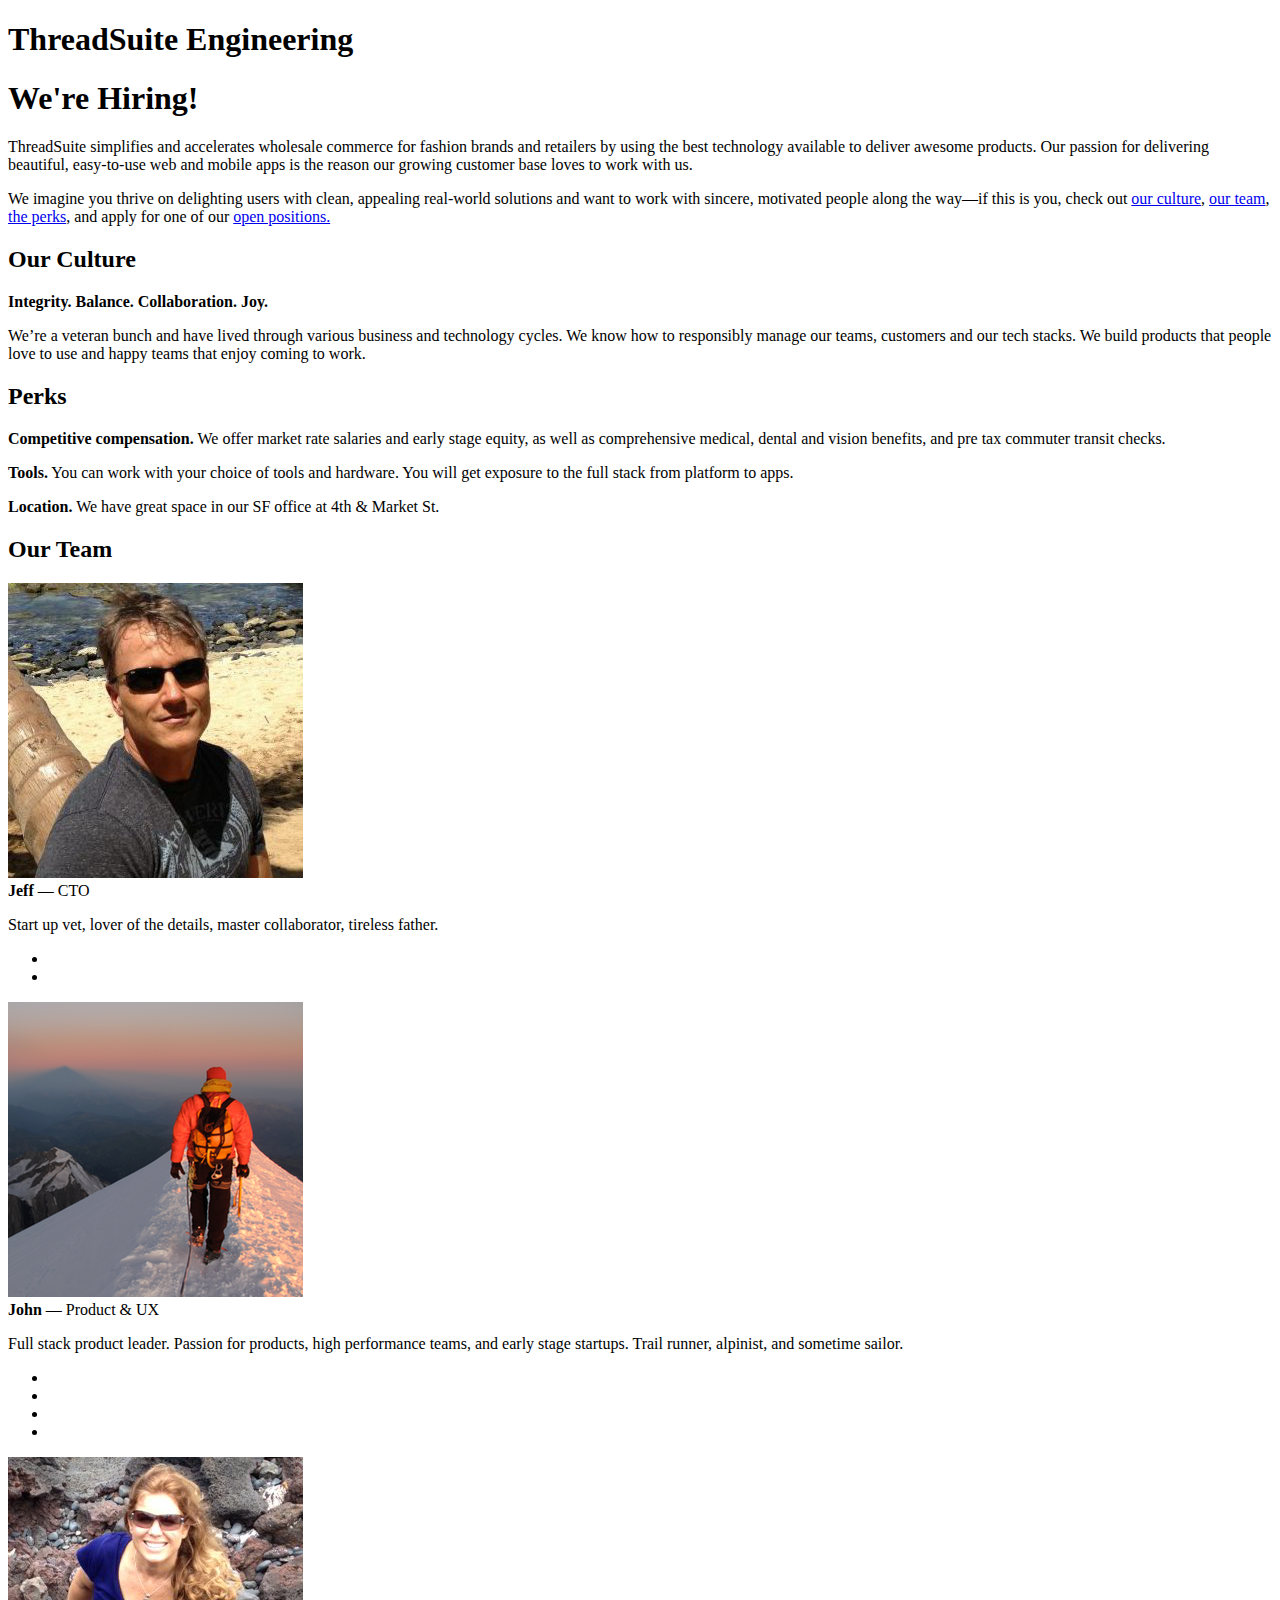
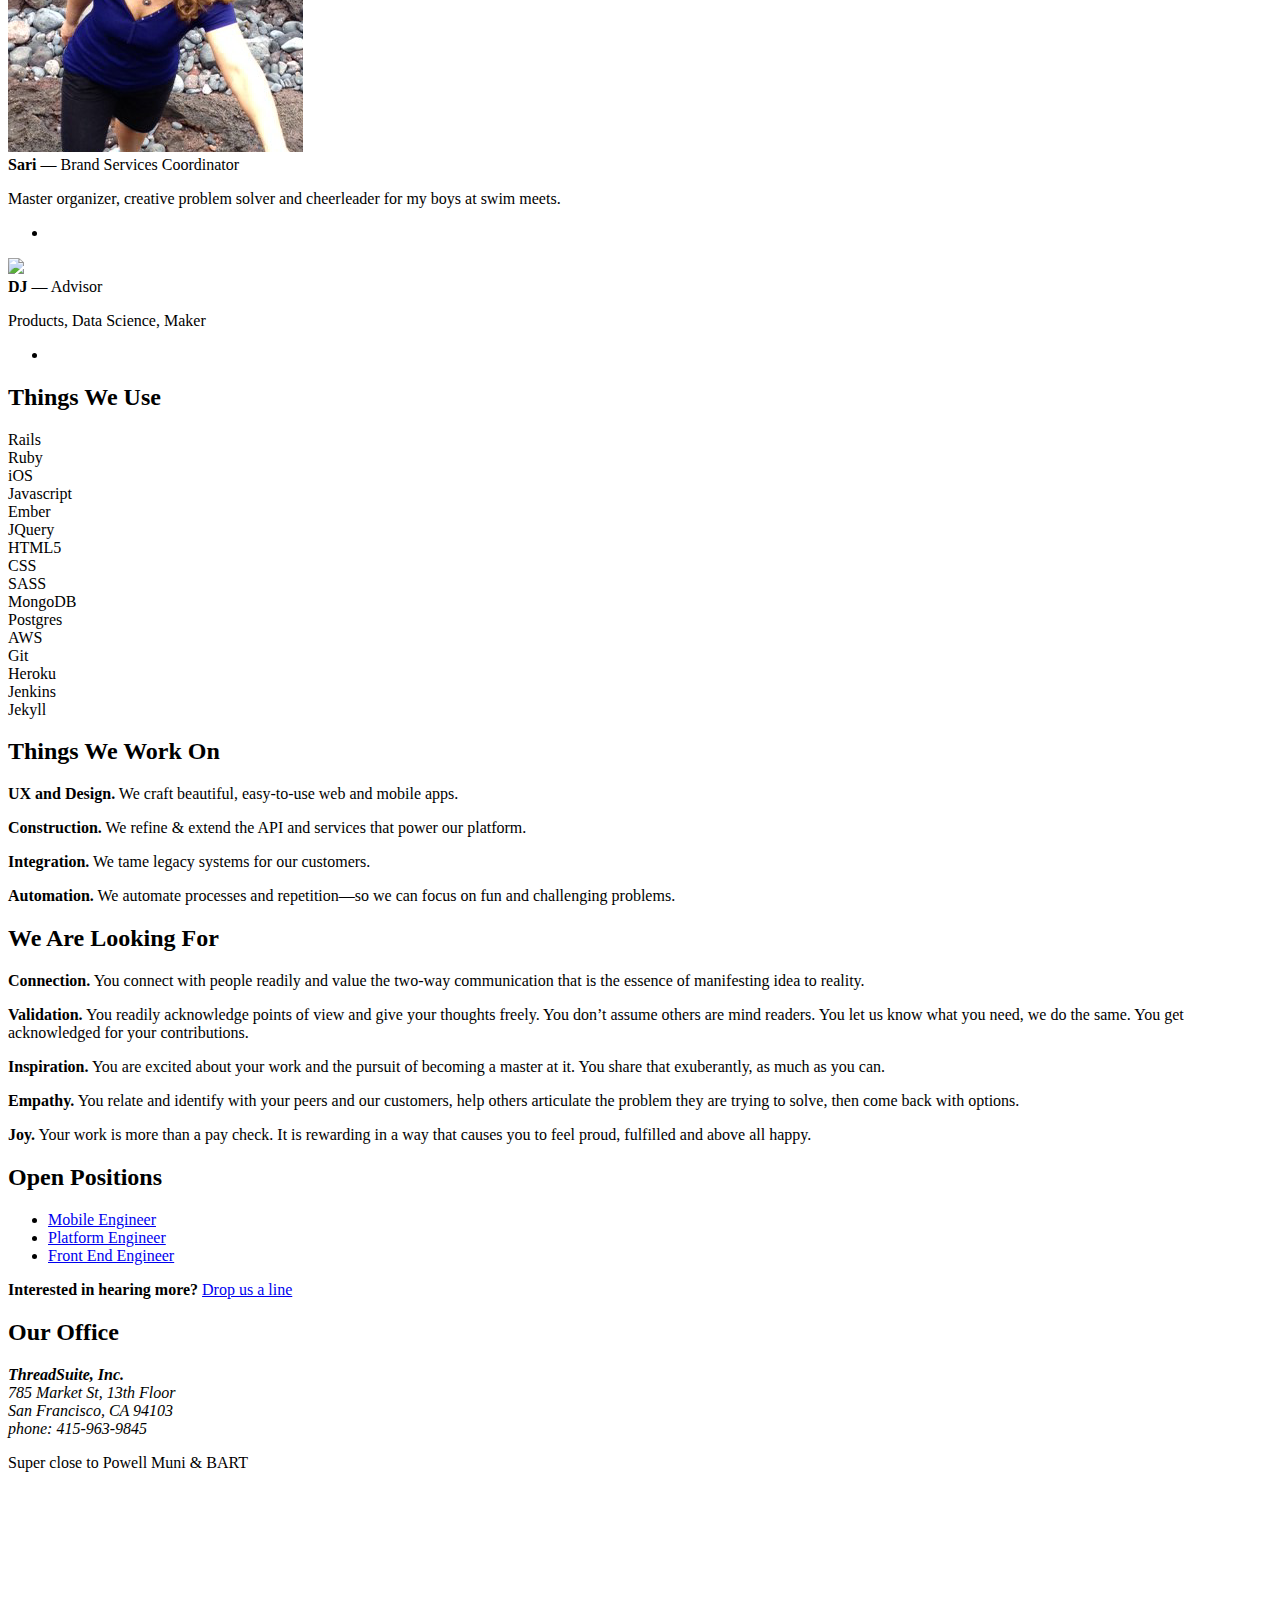
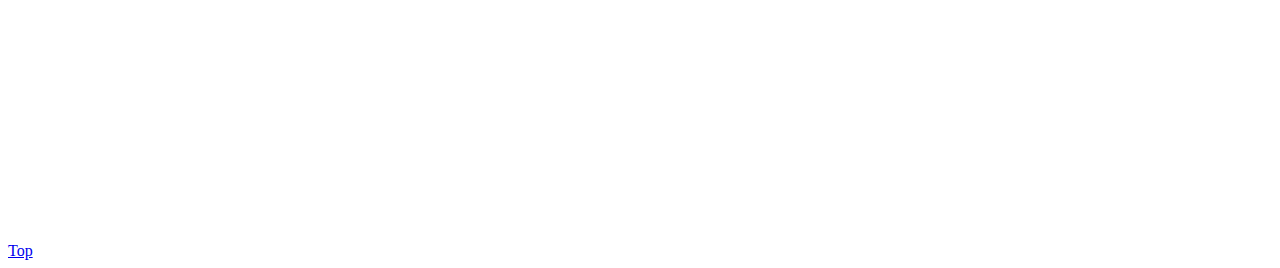
==== commit 112914bf: "Added DJ and fixed CSS issues" ====
--- a/index.html
+++ b/index.html
@@ -54,9 +54,9 @@
     <section class="wrapper clearfix">
         <h2>Perks</h2>
 
-	<p><b>Competitive compensation.</b> We offer market rate salaries and early stage equity, as well as comprehensive medical, dental and vision benefits, and pre tax commuter transit checks.</p>
-	<p><b>Tools.</b> You can work with your choice of tools and hardware. You will get exposure to the full stack from platform to apps.</p> 
-	<p><b>Location.</b> We have great space in our SF office at 4th &amp; Market St.</p>
+  <p><b>Competitive compensation.</b> We offer market rate salaries and early stage equity, as well as comprehensive medical, dental and vision benefits, and pre tax commuter transit checks.</p>
+  <p><b>Tools.</b> You can work with your choice of tools and hardware. You will get exposure to the full stack from platform to apps.</p> 
+  <p><b>Location.</b> We have great space in our SF office at 4th &amp; Market St.</p>
         </p>
 
     </section>
@@ -66,75 +66,79 @@
 <div id="team" class="ourTeam">
   <section class="wrapper clearfix">
     <h2>Our Team</h2>
-
-    
-    <article class="employee ">
-      <div class="photo">
-        <img class="member" src="img/jeff_A.png">
-      </div>
-      <div class="bio">
-        <div class="bio-pad">
-          <span><strong>Jeff</strong> &mdash; CTO</span>
-          <p>Start up vet, lover of the details, master collaborator, tireless father.</p>
-          <ul class="team-icon-list">
-            
-            <li class="team-icon-list-item"><a href=http://www.linkedin.com/in/jeffauston><i class="icon-linkedin-sign icon-3"></i></a></li>
-            
-            
-            
-            <li class="team-icon-list-item"><a href=https://twitter.com/threadsuite_tec><i class="icon-twitter-sign icon-3"></i></a></li>
-            
-            
-          </ul>
-        </div>
-      </div>
-    </article>
-
-    
-    <article class="employee ">
-      <div class="photo">
-        <img class="member" src="img/john_H.png">
-      </div>
-      <div class="bio">
-        <div class="bio-pad">
-          <span><strong>John</strong> &mdash; Product & UX</span>
-          <p>Full stack product leader. Passion for products, high performance teams, and early stage startups. Trail runner, alpinist, and sometime sailor.</p>
-          <ul class="team-icon-list">
-            
-            <li class="team-icon-list-item"><a href=http://www.linkedin.com/in/johnhornbaker><i class="icon-linkedin-sign icon-3"></i></a></li>
-            
-            
-            <li class="team-icon-list-item"><a href=https://github.com/jh><i class="icon-github-sign icon-3"></i></a></li>
-            
-            
-            <li class="team-icon-list-item"><a href=https://twitter.com/fullstackpm><i class="icon-twitter-sign icon-3"></i></a></li>
-            
-            
-            <li class="team-icon-list-item"><a href=http://johnhornbaker.com/><i class="icon-external-link-sign icon-3"></i></a></li>
-            
-          </ul>
-        </div>
-      </div>
-    </article>
-
-    
-    <article class="employee ">
-      <div class="photo">
-        <img class="member" src="img/sari_T.png">
-      </div>
-      <div class="bio">
-        <div class="bio-pad">
-          <span><strong>Sari</strong> &mdash; Project Manager</span>
-          <p>Master organizer, creative problem solver and cheerleader for my boys at swim meets.</p>
-          <ul class="team-icon-list">
-            
-            <li class="team-icon-list-item"><a href=http://www.linkedin.com/in/saritresser><i class="icon-linkedin-sign icon-3"></i></a></li>
-            
-            
-            
-            
-          </ul>
-        </div>
+    
+    <article class="employee">
+      <img class="photo" src="img/jeff_A.png">
+      <div class="bio">
+        <span><strong>Jeff</strong> &mdash; CTO</span>
+        <p>Start up vet, lover of the details, master collaborator, tireless father.</p>
+        <ul class="team-icon-list">
+          
+          <li class="team-icon-list-item"><a href=http://www.linkedin.com/in/jeffauston><i class="icon-linkedin-sign icon-3"></i></a></li>
+          
+          
+          
+          <li class="team-icon-list-item"><a href=https://twitter.com/threadsuite_tec><i class="icon-twitter-sign icon-3"></i></a></li>
+          
+          
+        </ul>
+      </div>
+    </article>
+
+    
+    <article class="employee">
+      <img class="photo" src="img/john_H.png">
+      <div class="bio">
+        <span><strong>John</strong> &mdash; Product & UX</span>
+        <p>Full stack product leader. Passion for products, high performance teams, and early stage startups. Trail runner, alpinist, and sometime sailor.</p>
+        <ul class="team-icon-list">
+          
+          <li class="team-icon-list-item"><a href=http://www.linkedin.com/in/johnhornbaker><i class="icon-linkedin-sign icon-3"></i></a></li>
+          
+          
+          <li class="team-icon-list-item"><a href=https://github.com/jh><i class="icon-github-sign icon-3"></i></a></li>
+          
+          
+          <li class="team-icon-list-item"><a href=https://twitter.com/fullstackpm><i class="icon-twitter-sign icon-3"></i></a></li>
+          
+          
+          <li class="team-icon-list-item"><a href=http://johnhornbaker.com/><i class="icon-external-link-sign icon-3"></i></a></li>
+          
+        </ul>
+      </div>
+    </article>
+
+    
+    <article class="employee">
+      <img class="photo" src="img/sari_T.png">
+      <div class="bio">
+        <span><strong>Sari</strong> &mdash; Brand Services Coordinator</span>
+        <p>Master organizer, creative problem solver and cheerleader for my boys at swim meets.</p>
+        <ul class="team-icon-list">
+          
+          <li class="team-icon-list-item"><a href=http://www.linkedin.com/in/saritresser><i class="icon-linkedin-sign icon-3"></i></a></li>
+          
+          
+          
+          
+        </ul>
+      </div>
+    </article>
+
+    
+    <article class="employee">
+      <img class="photo" src="img/dj_P.png">
+      <div class="bio">
+        <span><strong>DJ</strong> &mdash; Advisor</span>
+        <p>Products, Data Science, Maker</p>
+        <ul class="team-icon-list">
+          
+          <li class="team-icon-list-item"><a href=http://www.linkedin.com/in/dpatil/><i class="icon-linkedin-sign icon-3"></i></a></li>
+          
+          
+          
+          
+        </ul>
       </div>
     </article>
 
@@ -191,11 +195,11 @@
 <div id="positions" class="weAreLookingFor">
   <section class="wrapper clearfix">
     <h2>We Are Looking For</h2>
-	  <p><strong>Connection.</strong> You connect with people readily and value the two-way communication that is the essence of manifesting idea to reality.</p>
-	  <p><strong>Validation.</strong> You readily acknowledge points of view and give your thoughts freely. You don’t assume others are mind readers. You let us know what you need, we do the same. You get acknowledged for your contributions.</p> 
-	  <p><strong>Inspiration.</strong> You are excited about your work and the pursuit of becoming a master at it. You share that exuberantly, as much as you can.</p>
-	  <p><strong>Empathy.</strong> You relate and identify with your peers and our customers, help others articulate the problem they are trying to solve, then come back with options.</p>
-	  <p><strong>Joy.</strong> Your work is more than a pay check. It is rewarding in a way that causes you to feel proud, fulfilled and above all happy.</p>
+    <p><strong>Connection.</strong> You connect with people readily and value the two-way communication that is the essence of manifesting idea to reality.</p>
+    <p><strong>Validation.</strong> You readily acknowledge points of view and give your thoughts freely. You don’t assume others are mind readers. You let us know what you need, we do the same. You get acknowledged for your contributions.</p> 
+    <p><strong>Inspiration.</strong> You are excited about your work and the pursuit of becoming a master at it. You share that exuberantly, as much as you can.</p>
+    <p><strong>Empathy.</strong> You relate and identify with your peers and our customers, help others articulate the problem they are trying to solve, then come back with options.</p>
+    <p><strong>Joy.</strong> Your work is more than a pay check. It is rewarding in a way that causes you to feel proud, fulfilled and above all happy.</p>
   </section>
 </div>
 
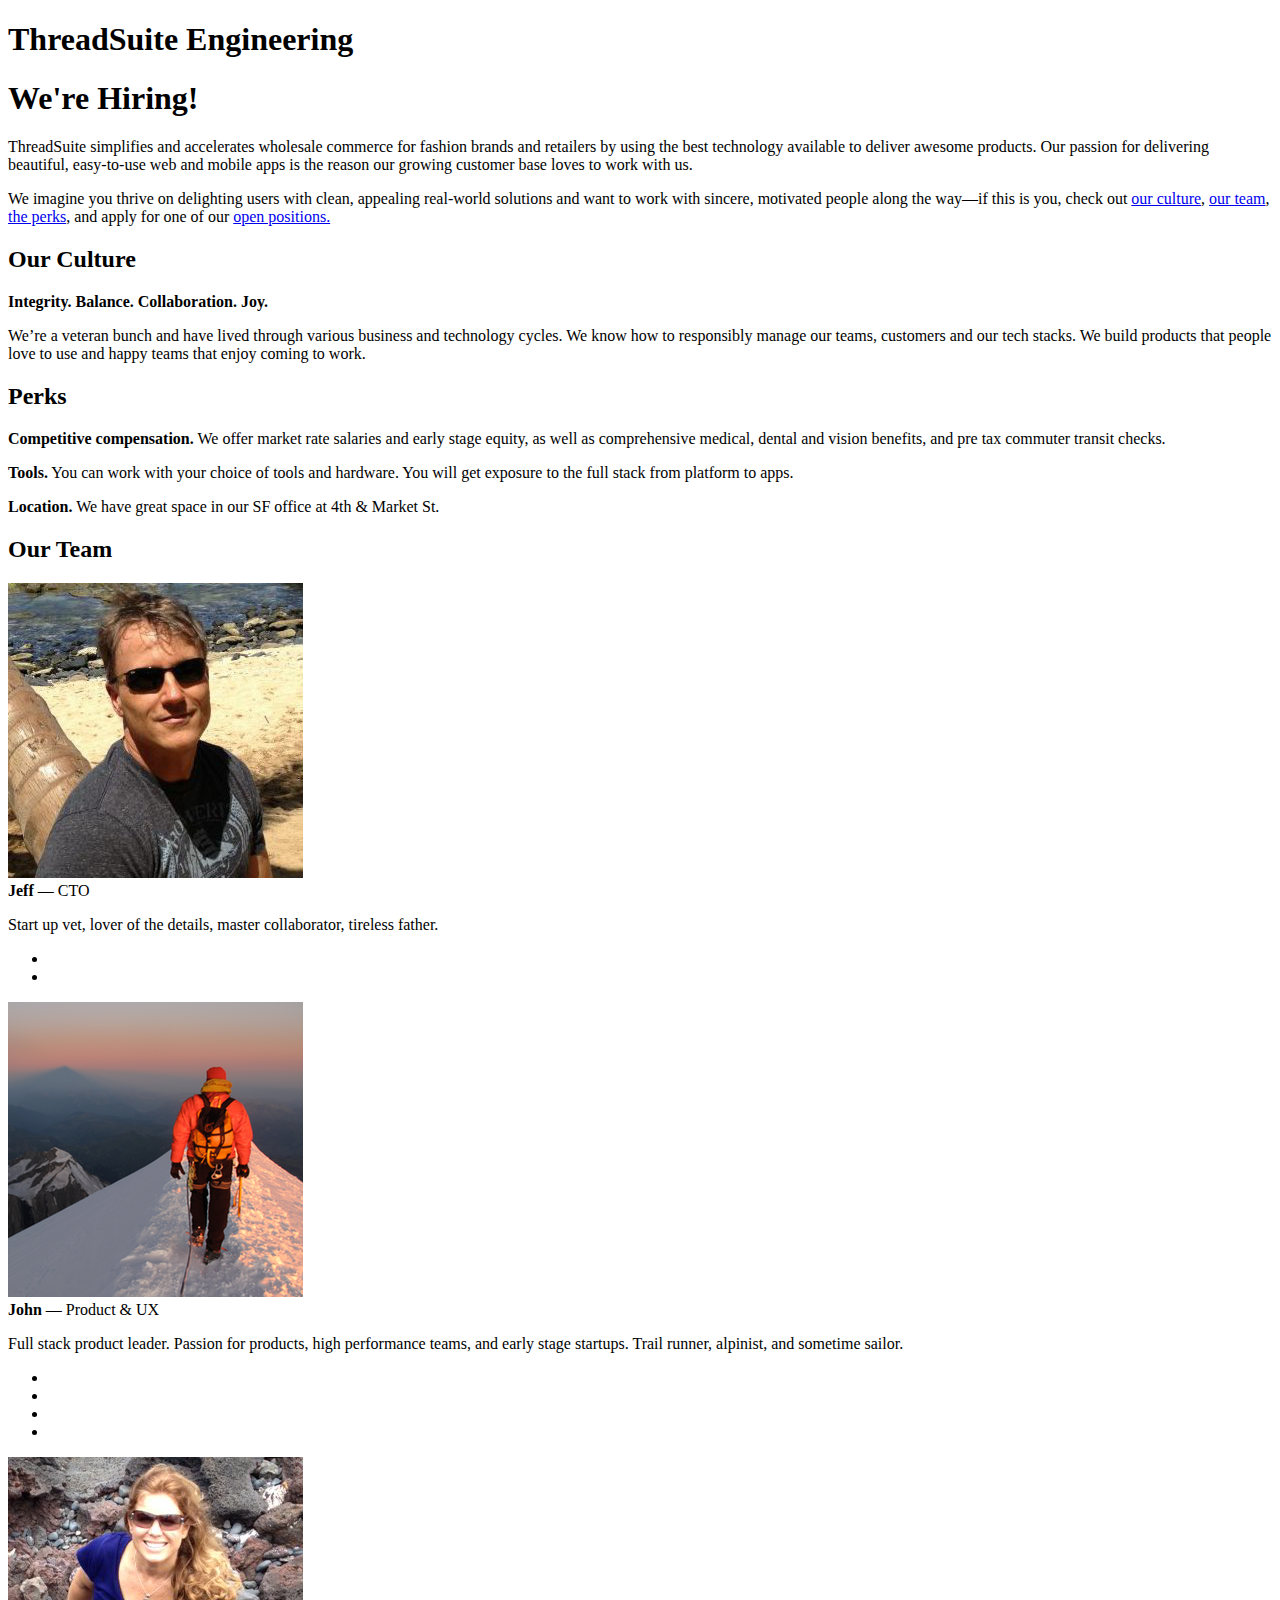
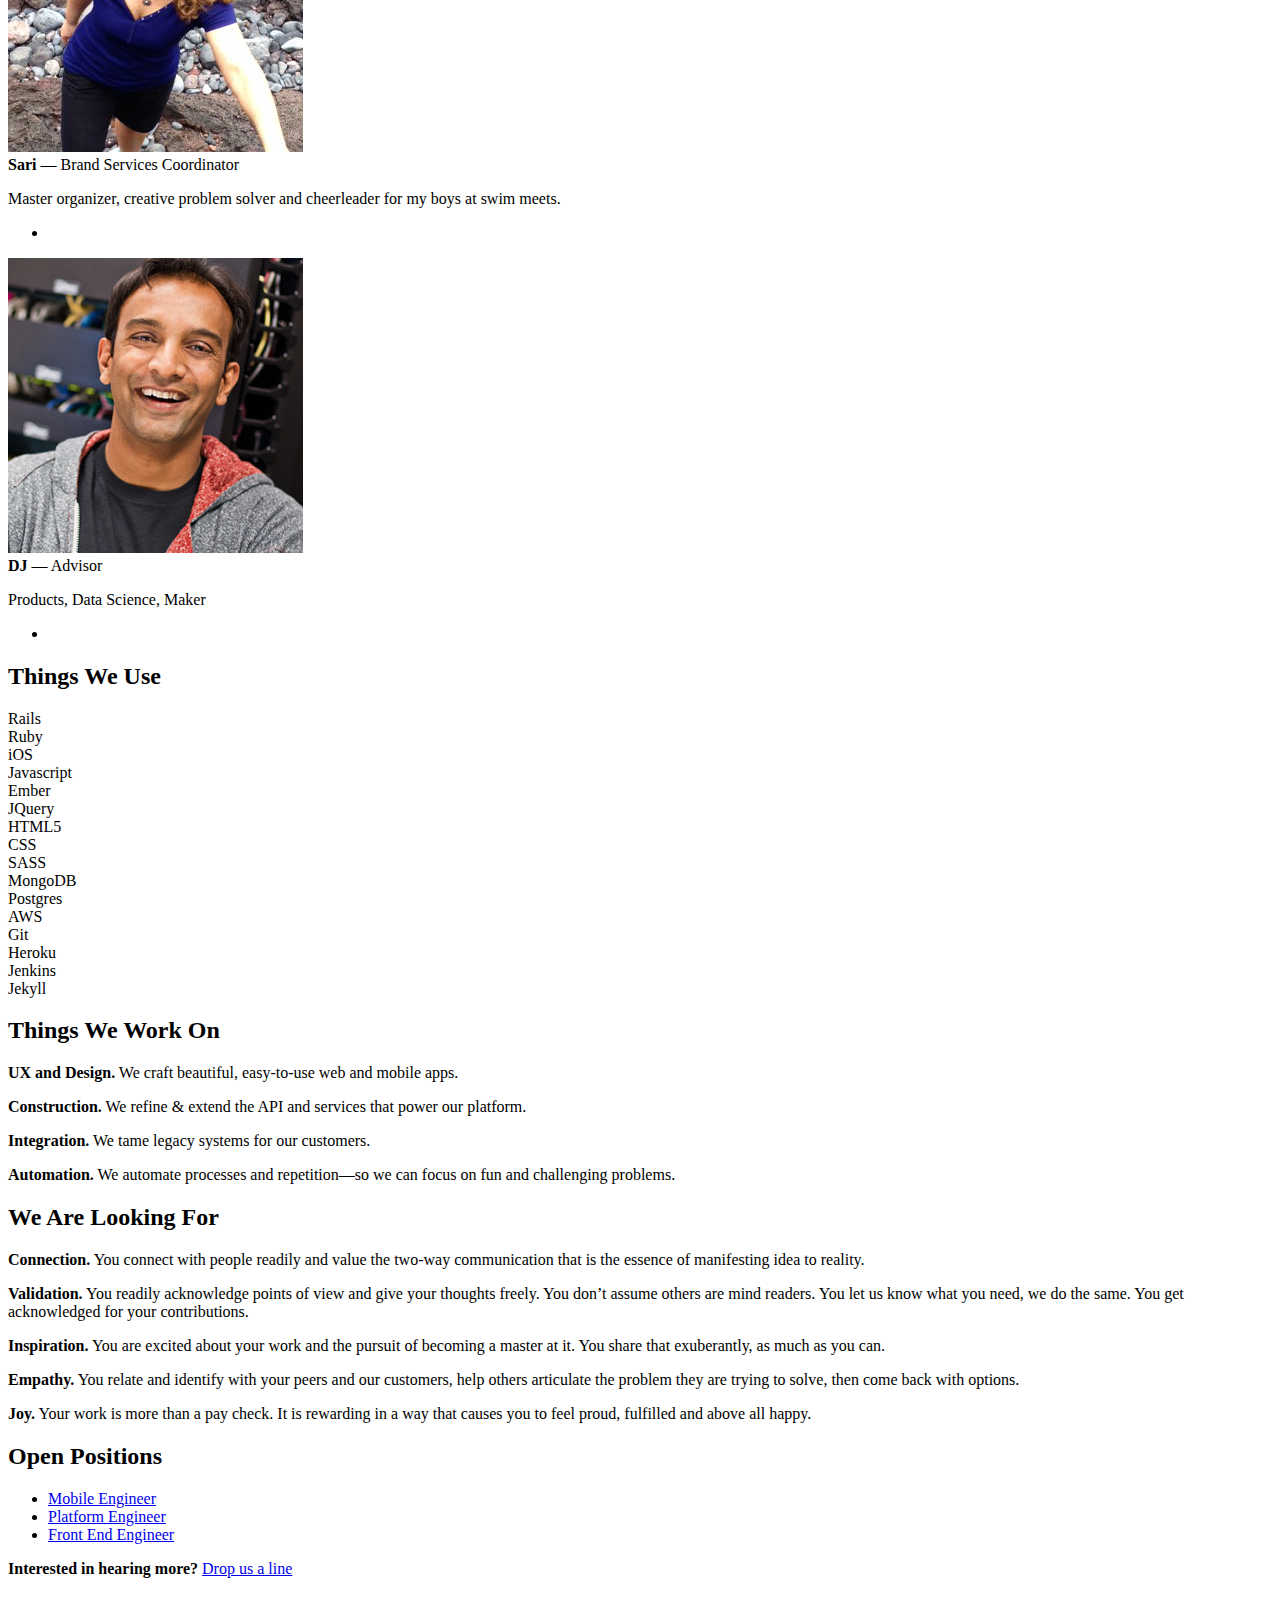
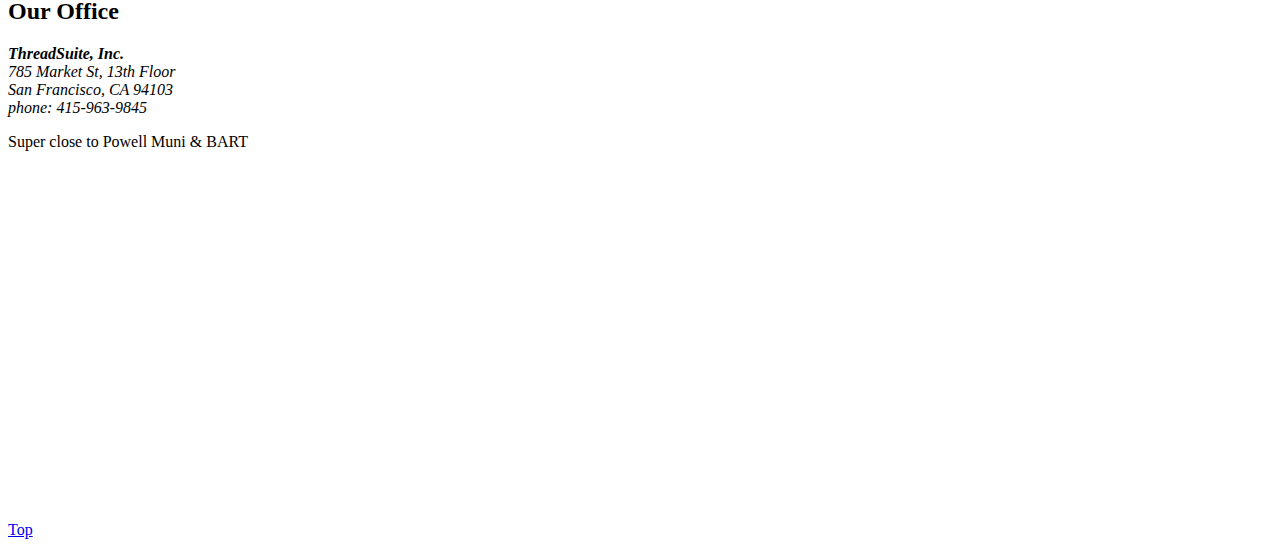
==== commit 4e303531: "Small CSS updates from Mobile Portrait Testing responsive sizing" ====
--- a/index.html
+++ b/index.html
@@ -54,9 +54,9 @@
     <section class="wrapper clearfix">
         <h2>Perks</h2>
 
-  <p><b>Competitive compensation.</b> We offer market rate salaries and early stage equity, as well as comprehensive medical, dental and vision benefits, and pre tax commuter transit checks.</p>
-  <p><b>Tools.</b> You can work with your choice of tools and hardware. You will get exposure to the full stack from platform to apps.</p> 
-  <p><b>Location.</b> We have great space in our SF office at 4th &amp; Market St.</p>
+	<p><b>Competitive compensation.</b> We offer market rate salaries and early stage equity, as well as comprehensive medical, dental and vision benefits, and pre tax commuter transit checks.</p>
+	<p><b>Tools.</b> You can work with your choice of tools and hardware. You will get exposure to the full stack from platform to apps.</p> 
+	<p><b>Location.</b> We have great space in our SF office at 4th &amp; Market St.</p>
         </p>
 
     </section>
@@ -195,11 +195,11 @@
 <div id="positions" class="weAreLookingFor">
   <section class="wrapper clearfix">
     <h2>We Are Looking For</h2>
-    <p><strong>Connection.</strong> You connect with people readily and value the two-way communication that is the essence of manifesting idea to reality.</p>
-    <p><strong>Validation.</strong> You readily acknowledge points of view and give your thoughts freely. You don’t assume others are mind readers. You let us know what you need, we do the same. You get acknowledged for your contributions.</p> 
-    <p><strong>Inspiration.</strong> You are excited about your work and the pursuit of becoming a master at it. You share that exuberantly, as much as you can.</p>
-    <p><strong>Empathy.</strong> You relate and identify with your peers and our customers, help others articulate the problem they are trying to solve, then come back with options.</p>
-    <p><strong>Joy.</strong> Your work is more than a pay check. It is rewarding in a way that causes you to feel proud, fulfilled and above all happy.</p>
+	  <p><strong>Connection.</strong> You connect with people readily and value the two-way communication that is the essence of manifesting idea to reality.</p>
+	  <p><strong>Validation.</strong> You readily acknowledge points of view and give your thoughts freely. You don’t assume others are mind readers. You let us know what you need, we do the same. You get acknowledged for your contributions.</p> 
+	  <p><strong>Inspiration.</strong> You are excited about your work and the pursuit of becoming a master at it. You share that exuberantly, as much as you can.</p>
+	  <p><strong>Empathy.</strong> You relate and identify with your peers and our customers, help others articulate the problem they are trying to solve, then come back with options.</p>
+	  <p><strong>Joy.</strong> Your work is more than a pay check. It is rewarding in a way that causes you to feel proud, fulfilled and above all happy.</p>
   </section>
 </div>
 
